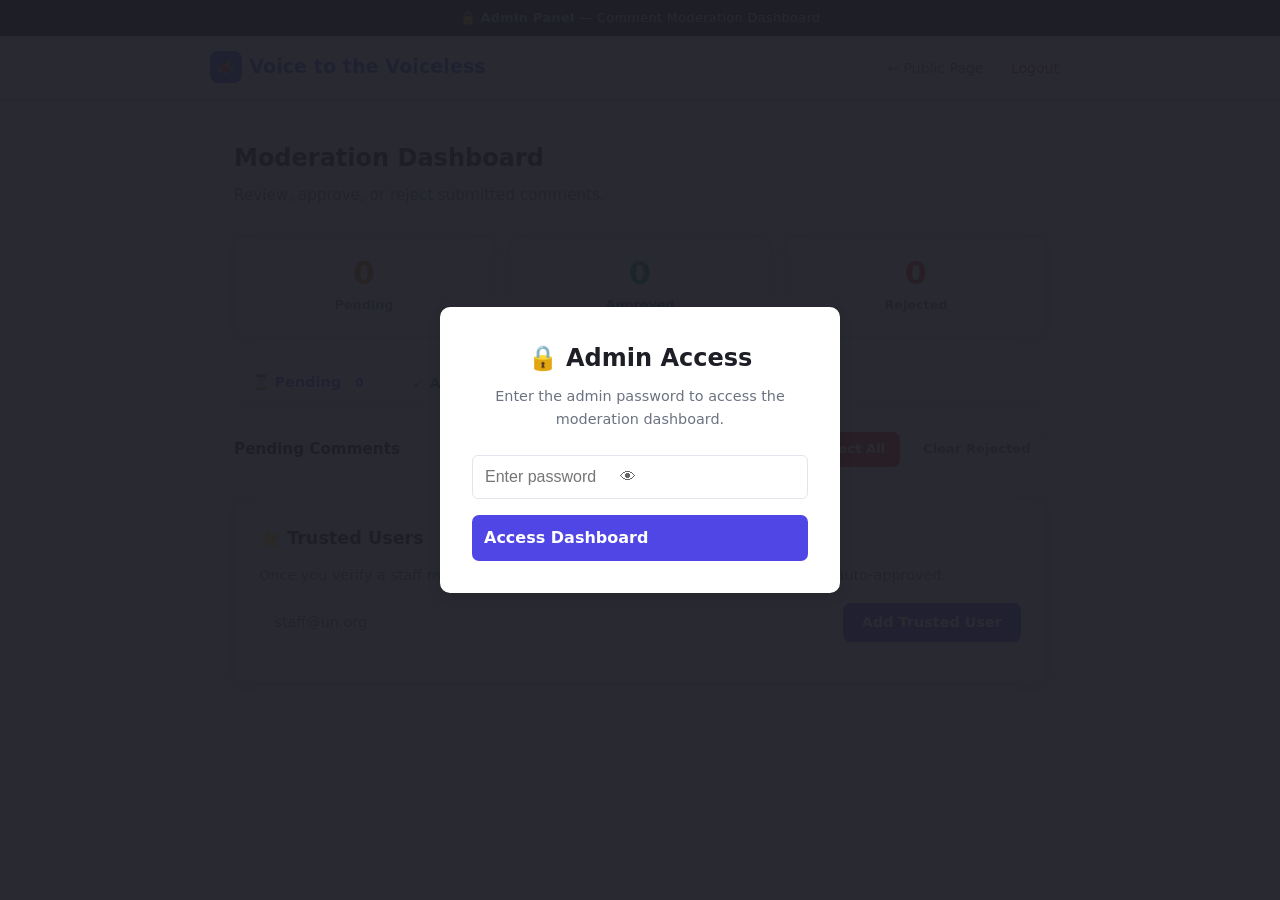
==== admin.html @ 89a99b46 "Add eye icon to toggle password visibility" ====
<!DOCTYPE html>
<html lang="en">
<head>
  <meta charset="UTF-8" />
  <meta name="viewport" content="width=device-width, initial-scale=1.0" />
  <title>Admin Panel — Voice to the Voiceless</title>
  <link rel="stylesheet" href="style.css" />
  <style>
    /* Admin-specific styles */
    .admin-bar {
      background: #1e1f26;
      color: #e5e7eb;
      padding: .5rem 1.5rem;
      font-size: .8rem;
      text-align: center;
      letter-spacing: .03em;
    }

    .admin-bar strong { color: #a5b4fc; }

    /* Tabs */
    .tab-bar {
      display: flex;
      gap: .35rem;
      border-bottom: 2px solid var(--border);
      margin-bottom: 1.75rem;
      overflow-x: auto;
      padding-bottom: 0;
    }

    .tab-btn {
      background: none;
      border: none;
      font-family: inherit;
      font-size: .9rem;
      font-weight: 600;
      color: var(--text-muted);
      padding: .65rem 1.1rem;
      cursor: pointer;
      border-bottom: 2px solid transparent;
      margin-bottom: -2px;
      white-space: nowrap;
      transition: color var(--transition), border-color var(--transition);
      display: flex;
      align-items: center;
      gap: .4rem;
    }

    .tab-btn:hover { color: var(--text); }

    .tab-btn.active {
      color: var(--primary);
      border-bottom-color: var(--primary);
    }

    .tab-count {
      background: var(--bg);
      border-radius: 99px;
      padding: .1rem .5rem;
      font-size: .75rem;
      font-weight: 700;
    }

    .tab-btn.active .tab-count { background: #e0e7ff; color: var(--primary); }

    /* Admin comment card */
    .admin-comment-card {
      background: var(--surface);
      border: 1px solid var(--border);
      border-radius: var(--radius);
      padding: 1.2rem 1.4rem;
      box-shadow: var(--shadow);
      margin-bottom: 1rem;
    }

    .admin-comment-card.status-pending  { border-left: 4px solid var(--warn);    }
    .admin-comment-card.status-approved { border-left: 4px solid var(--success); }
    .admin-comment-card.status-rejected { border-left: 4px solid var(--danger);  }

    .admin-meta {
      display: flex;
      align-items: flex-start;
      justify-content: space-between;
      gap: 1rem;
      flex-wrap: wrap;
      margin-bottom: .75rem;
    }

    .admin-author-info { display: flex; flex-direction: column; gap: .15rem; }

    .admin-author-name { font-weight: 700; font-size: .95rem; }

    .admin-author-email {
      font-size: .8rem;
      color: var(--text-muted);
    }

    .admin-right {
      display: flex;
      flex-direction: column;
      align-items: flex-end;
      gap: .35rem;
      flex-shrink: 0;
    }

    .admin-date {
      font-size: .78rem;
      color: var(--text-muted);
    }

    .admin-body {
      background: var(--bg);
      border-radius: 6px;
      padding: .85rem 1rem;
      font-size: .92rem;
      white-space: pre-wrap;
      word-break: break-word;
      color: var(--text);
      margin-bottom: .9rem;
      line-height: 1.65;
    }

    .admin-actions {
      display: flex;
      gap: .6rem;
      flex-wrap: wrap;
    }

    /* Stats strip */
    .stats-strip {
      display: grid;
      grid-template-columns: repeat(3, 1fr);
      gap: 1rem;
      margin-bottom: 1.75rem;
    }

    .stat-card {
      background: var(--surface);
      border: 1px solid var(--border);
      border-radius: var(--radius);
      padding: 1.2rem;
      text-align: center;
      box-shadow: var(--shadow);
    }

    .stat-num {
      font-size: 2rem;
      font-weight: 800;
      line-height: 1.1;
    }

    .stat-label {
      font-size: .8rem;
      color: var(--text-muted);
      margin-top: .25rem;
      font-weight: 600;
    }

    .stat-card.pending  .stat-num { color: var(--warn);    }
    .stat-card.approved .stat-num { color: var(--success); }
    .stat-card.rejected .stat-num { color: var(--danger);  }

    /* Trusted users section */
    .trusted-users-section {
      background: var(--surface);
      border: 1px solid var(--border);
      border-radius: var(--radius);
      padding: 1.5rem;
      margin-top: 2rem;
      box-shadow: var(--shadow);
    }
    .trusted-users-section h3 {
      font-size: 1.1rem;
      font-weight: 700;
      margin-bottom: .75rem;
      color: var(--text);
    }
    .trusted-users-section p {
      font-size: .9rem;
      color: var(--text-muted);
      margin-bottom: 1rem;
    }
    .trusted-user-form {
      display: flex;
      gap: .5rem;
      margin-bottom: 1rem;
    }
    .trusted-user-form input {
      flex: 1;
      padding: .6rem .9rem;
      border: 1px solid var(--border);
      border-radius: 6px;
      font-size: .9rem;
    }
    .trusted-users-list {
      display: flex;
      flex-direction: column;
      gap: .5rem;
    }
    .trusted-user-item {
      display: flex;
      justify-content: space-between;
      align-items: center;
      background: var(--bg);
      padding: .6rem .9rem;
      border-radius: 6px;
      font-size: .9rem;
    }
    .badge-trusted {
      background: #fef3c7;
      color: #92400e;
      padding: .2rem .6rem;
      border-radius: 99px;
      font-size: .75rem;
      font-weight: 600;
    }
    .badge-pending {
      background: #fef3c7;
      color: #92400e;
      padding: .2rem .6rem;
      border-radius: 99px;
      font-size: .75rem;
      font-weight: 600;
    }
    .badge-approved {
      background: #dcfce7;
      color: #166534;
      padding: .2rem .6rem;
      border-radius: 99px;
      font-size: .75rem;
      font-weight: 600;
    }
    .badge-rejected {
      background: #fee2e2;
      color: #991b1b;
      padding: .2rem .6rem;
      border-radius: 99px;
      font-size: .75rem;
      font-weight: 600;
    }

    /* Login overlay */
    .login-overlay {
      position: fixed;
      top: 0; left: 0; right: 0; bottom: 0;
      background: rgba(30, 31, 38, 0.95);
      display: flex;
      align-items: center;
      justify-content: center;
      z-index: 1000;
    }
    .login-box {
      background: var(--surface);
      padding: 2rem;
      border-radius: var(--radius);
      box-shadow: var(--shadow);
      max-width: 400px;
      width: 90%;
      text-align: center;
    }
    .login-box h2 {
      margin-bottom: .5rem;
      color: var(--text);
    }
    .login-box p {
      color: var(--text-muted);
      margin-bottom: 1.5rem;
      font-size: .9rem;
    }
    .login-box input {
      width: 100%;
      padding: .75rem;
      border: 1px solid var(--border);
      border-radius: 6px;
      margin-bottom: 1rem;
      font-size: 1rem;
    }
    .password-wrapper {
      position: relative;
      margin-bottom: 1rem;
    }
    .password-wrapper input {
      margin-bottom: 0;
      padding-right: 2.5rem;
    }
    .toggle-password {
      position: absolute;
      right: .75rem;
      top: 50%;
      transform: translateY(-50%);
      background: none;
      border: none;
      cursor: pointer;
      font-size: 1.2rem;
      padding: 0;
      opacity: 0.6;
    }
    .toggle-password:hover {
      opacity: 1;
    }
    .login-box button {
      width: 100%;
      padding: .75rem;
      font-size: 1rem;
    }
    .login-error {
      color: var(--danger);
      font-size: .85rem;
      margin-top: .75rem;
      display: none;
    }

    /* Bulk actions */
    .bulk-bar {
      display: flex;
      align-items: center;
      justify-content: space-between;
      margin-bottom: .9rem;
      flex-wrap: wrap;
      gap: .6rem;
    }

    .bulk-bar h3 { font-size: .95rem; font-weight: 700; color: var(--text); }

    @media (max-width: 560px) {
      .stats-strip { grid-template-columns: 1fr; }
    }
  </style>
</head>
<body>

  <!-- Login Overlay -->
  <div class="login-overlay" id="login-overlay">
    <div class="login-box">
      <h2>&#128274; Admin Access</h2>
      <p>Enter the admin password to access the moderation dashboard.</p>
      <div class="password-wrapper">
        <input type="password" id="admin-password" placeholder="Enter password" />
        <button type="button" class="toggle-password" onclick="togglePasswordVisibility()" title="Show/Hide password">&#128065;</button>
      </div>
      <button class="btn btn-primary" onclick="checkPassword()">Access Dashboard</button>
      <div class="login-error" id="login-error">Incorrect password. Please try again.</div>
    </div>
  </div>

  <div class="admin-bar">
    &#128274; <strong>Admin Panel</strong> — Comment Moderation Dashboard
  </div>

  <!-- Header -->
  <header class="site-header">
    <div class="header-inner">
      <a href="index.html" class="site-logo">
        <div class="logo-icon">&#128227;</div>
        Voice to the Voiceless
      </a>
      <nav class="header-nav">
        <a href="index.html">&#8592; Public Page</a>
        <a href="#" onclick="logout(); return false;" style="color:var(--danger)">Logout</a>
      </nav>
    </div>
  </header>

  <!-- Main content -->
  <main class="page-container">

    <h1 class="section-heading">Moderation Dashboard</h1>
    <p class="section-sub">Review, approve, or reject submitted comments.</p>

    <!-- Stats -->
    <div class="stats-strip">
      <div class="stat-card pending">
        <div class="stat-num" id="stat-pending">0</div>
        <div class="stat-label">Pending</div>
      </div>
      <div class="stat-card approved">
        <div class="stat-num" id="stat-approved">0</div>
        <div class="stat-label">Approved</div>
      </div>
      <div class="stat-card rejected">
        <div class="stat-num" id="stat-rejected">0</div>
        <div class="stat-label">Rejected</div>
      </div>
    </div>

    <!-- Tabs -->
    <div class="tab-bar" role="tablist">
      <button class="tab-btn active" data-tab="pending" role="tab" aria-selected="true">
        &#9203; Pending <span class="tab-count" id="tab-count-pending">0</span>
      </button>
      <button class="tab-btn" data-tab="approved" role="tab" aria-selected="false">
        &#10003; Approved <span class="tab-count" id="tab-count-approved">0</span>
      </button>
      <button class="tab-btn" data-tab="rejected" role="tab" aria-selected="false">
        &#10005; Rejected <span class="tab-count" id="tab-count-rejected">0</span>
      </button>
      <button class="tab-btn" data-tab="all" role="tab" aria-selected="false">
        &#9776; All <span class="tab-count" id="tab-count-all">0</span>
      </button>
    </div>

    <!-- Bulk action bar (only visible on pending tab) -->
    <div class="bulk-bar" id="bulk-bar">
      <h3 id="bulk-heading">Pending Comments</h3>
      <div style="display:flex;gap:.5rem;flex-wrap:wrap">
        <button class="btn btn-success" id="approve-all-btn" style="font-size:.82rem;padding:.45rem .9rem">
          Approve All
        </button>
        <button class="btn btn-danger" id="reject-all-btn" style="font-size:.82rem;padding:.45rem .9rem">
          Reject All
        </button>
        <button class="btn btn-ghost" id="clear-rejected-btn" style="font-size:.82rem;padding:.45rem .9rem">
          Clear Rejected
        </button>
      </div>
    </div>

    <!-- Comment list -->
    <div id="admin-comment-list">
      <!-- injected by admin.js -->
    </div>

    <!-- Trusted Users Section -->
    <div class="trusted-users-section">
      <h3>&#11088; Trusted Users</h3>
      <p>Once you verify a staff member, add their email here. Their future posts will be auto-approved.</p>
      
      <form class="trusted-user-form" id="add-trusted-form">
        <input type="email" id="trusted-email" placeholder="staff@un.org" required />
        <button type="submit" class="btn btn-primary" style="padding:.6rem 1.2rem;">Add Trusted User</button>
      </form>
      
      <div class="trusted-users-list" id="trusted-users-list">
        <!-- injected by admin.js -->
      </div>
    </div>

  </main>

  <!-- Toast container -->
  <div id="toast-container"></div>

  <script src="admin.js"></script>
</body>
</html>
---- style.css ----
/* ============================================================
   Moderated Comment Board — Shared Styles
   ============================================================ */

*, *::before, *::after {
  box-sizing: border-box;
  margin: 0;
  padding: 0;
}

:root {
  --bg:          #f5f6fa;
  --surface:     #ffffff;
  --border:      #e2e5ec;
  --primary:     #4f46e5;
  --primary-h:   #4338ca;
  --success:     #16a34a;
  --success-bg:  #dcfce7;
  --danger:      #dc2626;
  --danger-bg:   #fee2e2;
  --warn:        #d97706;
  --warn-bg:     #fef3c7;
  --text:        #1e1f26;
  --text-muted:  #6b7280;
  --radius:      10px;
  --shadow:      0 1px 4px rgba(0,0,0,.08), 0 4px 16px rgba(0,0,0,.06);
  --transition:  .18s ease;
}

body {
  font-family: 'Segoe UI', system-ui, -apple-system, sans-serif;
  background: var(--bg);
  color: var(--text);
  line-height: 1.6;
  min-height: 100vh;
}

/* ── Header ─────────────────────────────────────────────── */
.site-header {
  background: var(--surface);
  border-bottom: 1px solid var(--border);
  padding: 0 1.5rem;
  position: sticky;
  top: 0;
  z-index: 100;
  box-shadow: 0 1px 6px rgba(0,0,0,.06);
}

.header-inner {
  max-width: 860px;
  margin: 0 auto;
  height: 62px;
  display: flex;
  align-items: center;
  justify-content: space-between;
}

.site-logo {
  font-size: 1.2rem;
  font-weight: 700;
  color: var(--primary);
  text-decoration: none;
  display: flex;
  align-items: center;
  gap: .45rem;
}

.site-logo .logo-icon {
  width: 32px;
  height: 32px;
  background: var(--primary);
  border-radius: 8px;
  display: grid;
  place-items: center;
  color: #fff;
  font-size: .9rem;
}

.header-nav a {
  font-size: .875rem;
  color: var(--text-muted);
  text-decoration: none;
  padding: .3rem .7rem;
  border-radius: 6px;
  transition: background var(--transition), color var(--transition);
}

.header-nav a:hover {
  background: var(--bg);
  color: var(--text);
}

/* ── Layout ──────────────────────────────────────────────── */
.page-container {
  max-width: 860px;
  margin: 2.5rem auto;
  padding: 0 1.5rem;
}

/* ── Cards ───────────────────────────────────────────────── */
.card {
  background: var(--surface);
  border: 1px solid var(--border);
  border-radius: var(--radius);
  box-shadow: var(--shadow);
  padding: 2rem;
  margin-bottom: 1.75rem;
}

.card-title {
  font-size: 1.15rem;
  font-weight: 700;
  margin-bottom: 1.25rem;
  color: var(--text);
  display: flex;
  align-items: center;
  gap: .5rem;
}

/* ── Forms ───────────────────────────────────────────────── */
.form-group {
  margin-bottom: 1.1rem;
}

label {
  display: block;
  font-size: .875rem;
  font-weight: 600;
  margin-bottom: .4rem;
  color: var(--text);
}

input[type="text"],
input[type="email"],
textarea {
  width: 100%;
  padding: .65rem .9rem;
  border: 1px solid var(--border);
  border-radius: 7px;
  font-size: .95rem;
  font-family: inherit;
  color: var(--text);
  background: var(--surface);
  transition: border-color var(--transition), box-shadow var(--transition);
  resize: vertical;
}

input[type="text"]:focus,
input[type="email"]:focus,
textarea:focus {
  outline: none;
  border-color: var(--primary);
  box-shadow: 0 0 0 3px rgba(79,70,229,.15);
}

textarea { min-height: 100px; }

.form-row {
  display: grid;
  grid-template-columns: 1fr 1fr;
  gap: 1rem;
}

@media (max-width: 560px) {
  .form-row { grid-template-columns: 1fr; }
}

/* ── Buttons ─────────────────────────────────────────────── */
.btn {
  display: inline-flex;
  align-items: center;
  gap: .4rem;
  padding: .6rem 1.2rem;
  border: none;
  border-radius: 7px;
  font-size: .9rem;
  font-weight: 600;
  font-family: inherit;
  cursor: pointer;
  transition: background var(--transition), transform var(--transition), opacity var(--transition);
  text-decoration: none;
  line-height: 1.4;
}

.btn:active { transform: translateY(1px); }

.btn-primary {
  background: var(--primary);
  color: #fff;
}
.btn-primary:hover { background: var(--primary-h); }

.btn-success {
  background: var(--success);
  color: #fff;
}
.btn-success:hover { background: #15803d; }

.btn-danger {
  background: var(--danger);
  color: #fff;
}
.btn-danger:hover { background: #b91c1c; }

.btn-ghost {
  background: transparent;
  color: var(--text-muted);
  border: 1px solid var(--border);
}
.btn-ghost:hover { background: var(--bg); color: var(--text); }

.btn:disabled {
  opacity: .55;
  cursor: not-allowed;
  transform: none;
}

/* ── Badges ──────────────────────────────────────────────── */
.badge {
  display: inline-block;
  padding: .2rem .65rem;
  border-radius: 99px;
  font-size: .75rem;
  font-weight: 700;
  letter-spacing: .02em;
}

.badge-pending  { background: var(--warn-bg);    color: var(--warn);    }
.badge-approved { background: var(--success-bg); color: var(--success); }
.badge-rejected { background: var(--danger-bg);  color: var(--danger);  }

/* ── Comment Cards ───────────────────────────────────────── */
.comment-list {
  display: flex;
  flex-direction: column;
  gap: 1.1rem;
}

.comment-card {
  background: var(--surface);
  border: 1px solid var(--border);
  border-radius: var(--radius);
  padding: 1.2rem 1.4rem;
  box-shadow: var(--shadow);
  transition: box-shadow var(--transition);
}

.comment-card:hover { box-shadow: 0 4px 20px rgba(0,0,0,.1); }

.comment-meta {
  display: flex;
  align-items: center;
  gap: .75rem;
  margin-bottom: .6rem;
  flex-wrap: wrap;
}

.comment-avatar {
  width: 38px;
  height: 38px;
  border-radius: 50%;
  background: linear-gradient(135deg, var(--primary) 0%, #818cf8 100%);
  color: #fff;
  display: grid;
  place-items: center;
  font-weight: 700;
  font-size: .95rem;
  flex-shrink: 0;
}

.comment-author {
  font-weight: 700;
  font-size: .95rem;
}

.comment-date {
  font-size: .8rem;
  color: var(--text-muted);
  margin-left: auto;
}

.comment-body {
  font-size: .95rem;
  color: var(--text);
  white-space: pre-wrap;
  word-break: break-word;
  line-height: 1.65;
}

/* ── Toast Notification ──────────────────────────────────── */
#toast-container {
  position: fixed;
  bottom: 1.5rem;
  right: 1.5rem;
  z-index: 9999;
  display: flex;
  flex-direction: column;
  gap: .6rem;
  pointer-events: none;
}

.toast {
  padding: .8rem 1.2rem;
  border-radius: 8px;
  font-size: .9rem;
  font-weight: 600;
  color: #fff;
  box-shadow: 0 4px 16px rgba(0,0,0,.18);
  opacity: 0;
  transform: translateY(12px);
  animation: toastIn .25s ease forwards, toastOut .3s ease 2.7s forwards;
  max-width: 300px;
}

.toast-success { background: var(--success); }
.toast-error   { background: var(--danger);  }
.toast-info    { background: var(--primary);  }

@keyframes toastIn {
  to { opacity: 1; transform: translateY(0); }
}
@keyframes toastOut {
  to { opacity: 0; transform: translateY(8px); }
}

/* ── Empty State ─────────────────────────────────────────── */
.empty-state {
  text-align: center;
  padding: 3rem 1.5rem;
  color: var(--text-muted);
}

.empty-state .empty-icon {
  font-size: 2.8rem;
  margin-bottom: .8rem;
  opacity: .5;
}

.empty-state p {
  font-size: .95rem;
}

/* ── Section headings ────────────────────────────────────── */
.section-heading {
  font-size: 1.5rem;
  font-weight: 800;
  margin-bottom: .35rem;
}

.section-sub {
  color: var(--text-muted);
  font-size: .95rem;
  margin-bottom: 1.75rem;
}

/* ── Divider ─────────────────────────────────────────────── */
.divider {
  border: none;
  border-top: 1px solid var(--border);
  margin: 1.75rem 0;
}

/* ── Char counter ────────────────────────────────────────── */
.char-counter {
  font-size: .78rem;
  color: var(--text-muted);
  text-align: right;
  margin-top: .25rem;
}

.char-counter.over { color: var(--danger); }

/* ── Success banner ──────────────────────────────────────── */
.submit-success {
  background: var(--success-bg);
  border: 1px solid #bbf7d0;
  border-radius: var(--radius);
  padding: 1.25rem 1.5rem;
  color: var(--success);
  font-weight: 600;
  display: none;
  align-items: center;
  gap: .6rem;
  font-size: .95rem;
}
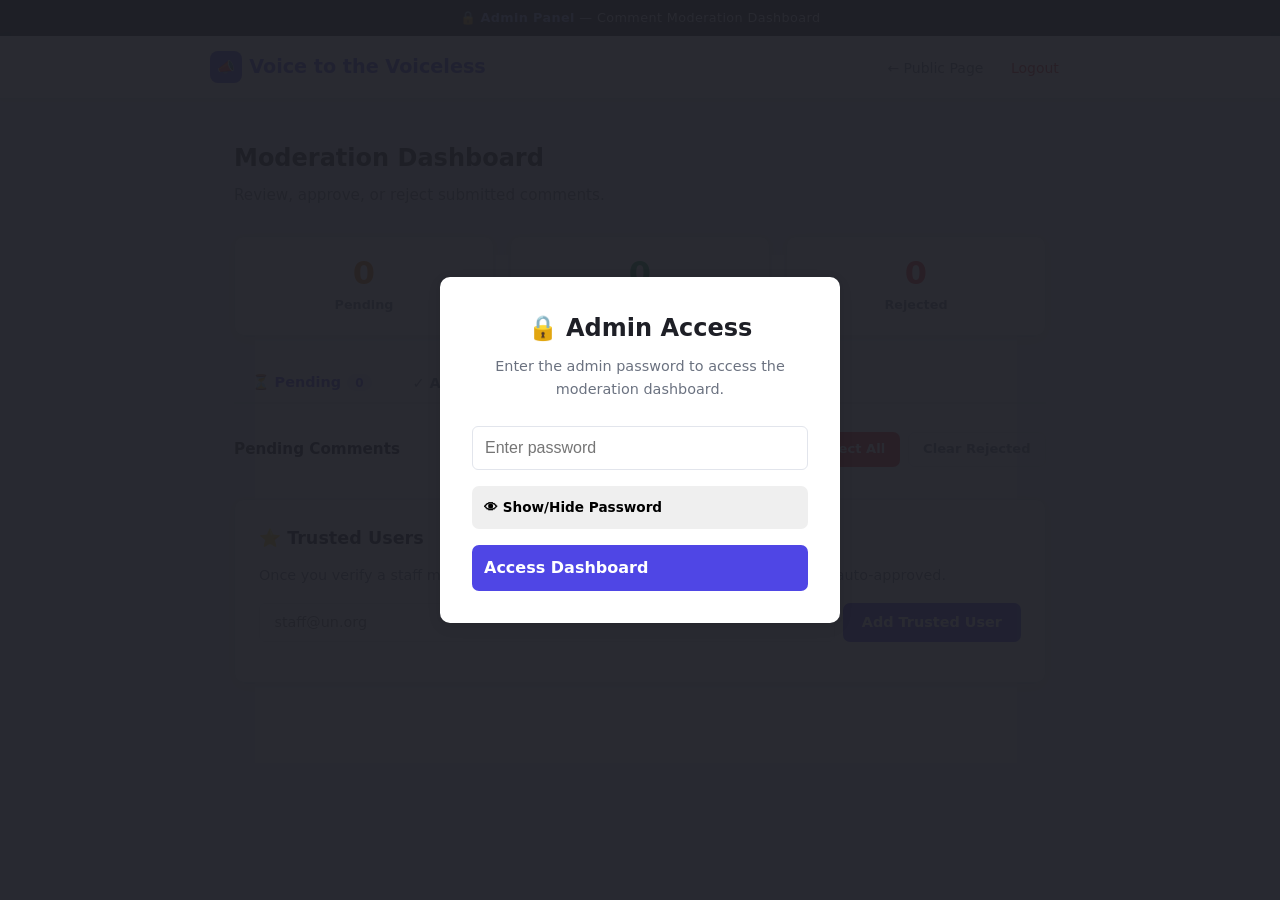
==== commit a8bb13e0: "Simplify password field - remove wrapper that may block mobile input" ====
--- a/admin.html
+++ b/admin.html
@@ -275,29 +275,6 @@
       margin-bottom: 1rem;
       font-size: 1rem;
     }
-    .password-wrapper {
-      position: relative;
-      margin-bottom: 1rem;
-    }
-    .password-wrapper input {
-      margin-bottom: 0;
-      padding-right: 2.5rem;
-    }
-    .toggle-password {
-      position: absolute;
-      right: .75rem;
-      top: 50%;
-      transform: translateY(-50%);
-      background: none;
-      border: none;
-      cursor: pointer;
-      font-size: 1.2rem;
-      padding: 0;
-      opacity: 0.6;
-    }
-    .toggle-password:hover {
-      opacity: 1;
-    }
     .login-box button {
       width: 100%;
       padding: .75rem;
@@ -334,10 +311,8 @@
     <div class="login-box">
       <h2>&#128274; Admin Access</h2>
       <p>Enter the admin password to access the moderation dashboard.</p>
-      <div class="password-wrapper">
-        <input type="password" id="admin-password" placeholder="Enter password" />
-        <button type="button" class="toggle-password" onclick="togglePasswordVisibility()" title="Show/Hide password">&#128065;</button>
-      </div>
+      <input type="password" id="admin-password" placeholder="Enter password" autocomplete="off" autocorrect="off" autocapitalize="off" spellcheck="false" />
+      <button type="button" class="btn btn-secondary" onclick="togglePasswordVisibility()" style="margin-bottom:1rem;font-size:.85rem;">👁 Show/Hide Password</button>
       <button class="btn btn-primary" onclick="checkPassword()">Access Dashboard</button>
       <div class="login-error" id="login-error">Incorrect password. Please try again.</div>
     </div>
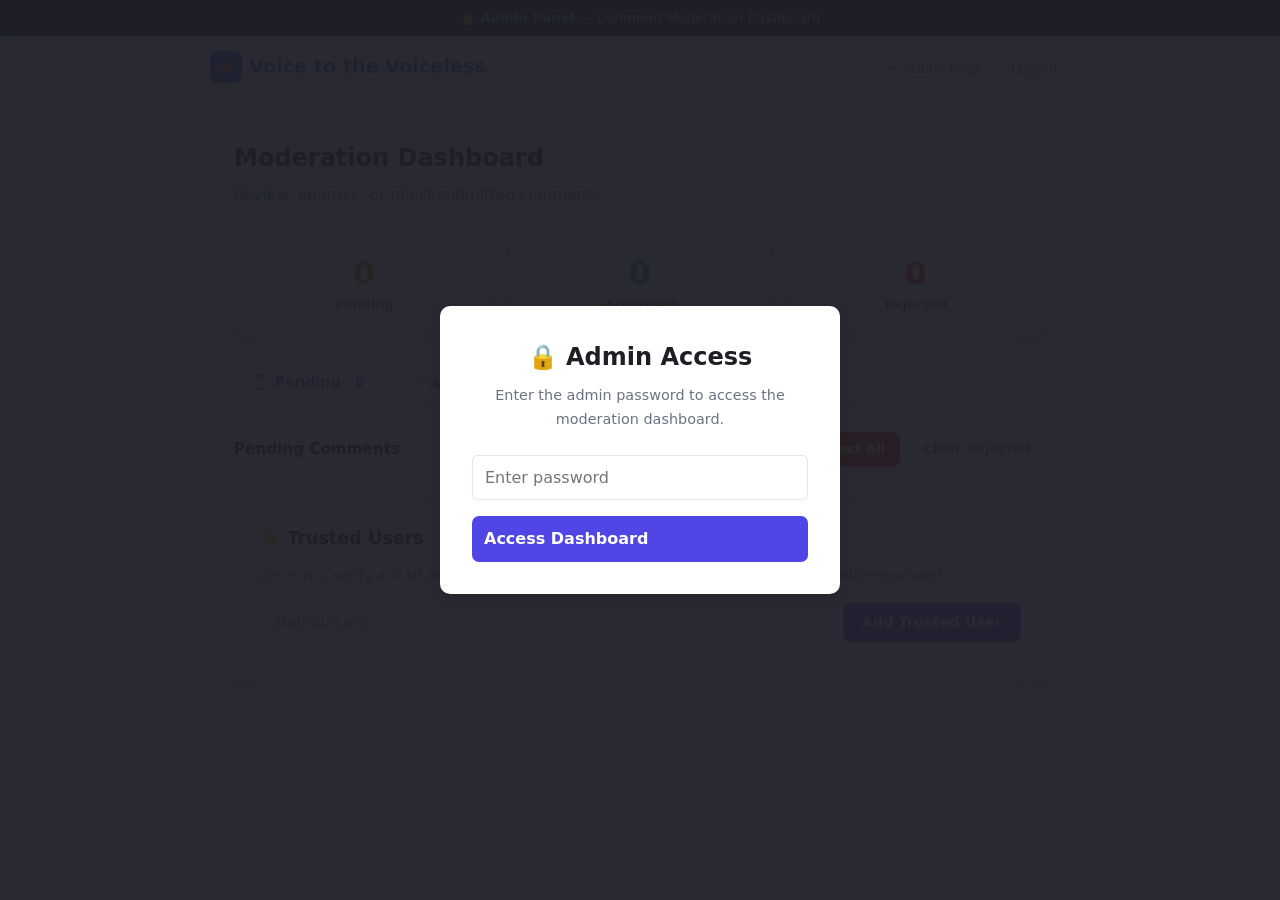
==== commit 4af4e2f9: "Complete rewrite of login system - simpler and more reliable" ====
--- a/admin.html
+++ b/admin.html
@@ -311,9 +311,10 @@
     <div class="login-box">
       <h2>&#128274; Admin Access</h2>
       <p>Enter the admin password to access the moderation dashboard.</p>
-      <input type="password" id="admin-password" placeholder="Enter password" autocomplete="off" autocorrect="off" autocapitalize="off" spellcheck="false" />
-      <button type="button" class="btn btn-secondary" onclick="togglePasswordVisibility()" style="margin-bottom:1rem;font-size:.85rem;">👁 Show/Hide Password</button>
-      <button class="btn btn-primary" onclick="checkPassword()">Access Dashboard</button>
+      <form id="login-form" onsubmit="return false;">
+        <input type="text" id="admin-password" placeholder="Enter password" autocomplete="off" />
+        <button type="submit" class="btn btn-primary" id="login-btn">Access Dashboard</button>
+      </form>
       <div class="login-error" id="login-error">Incorrect password. Please try again.</div>
     </div>
   </div>
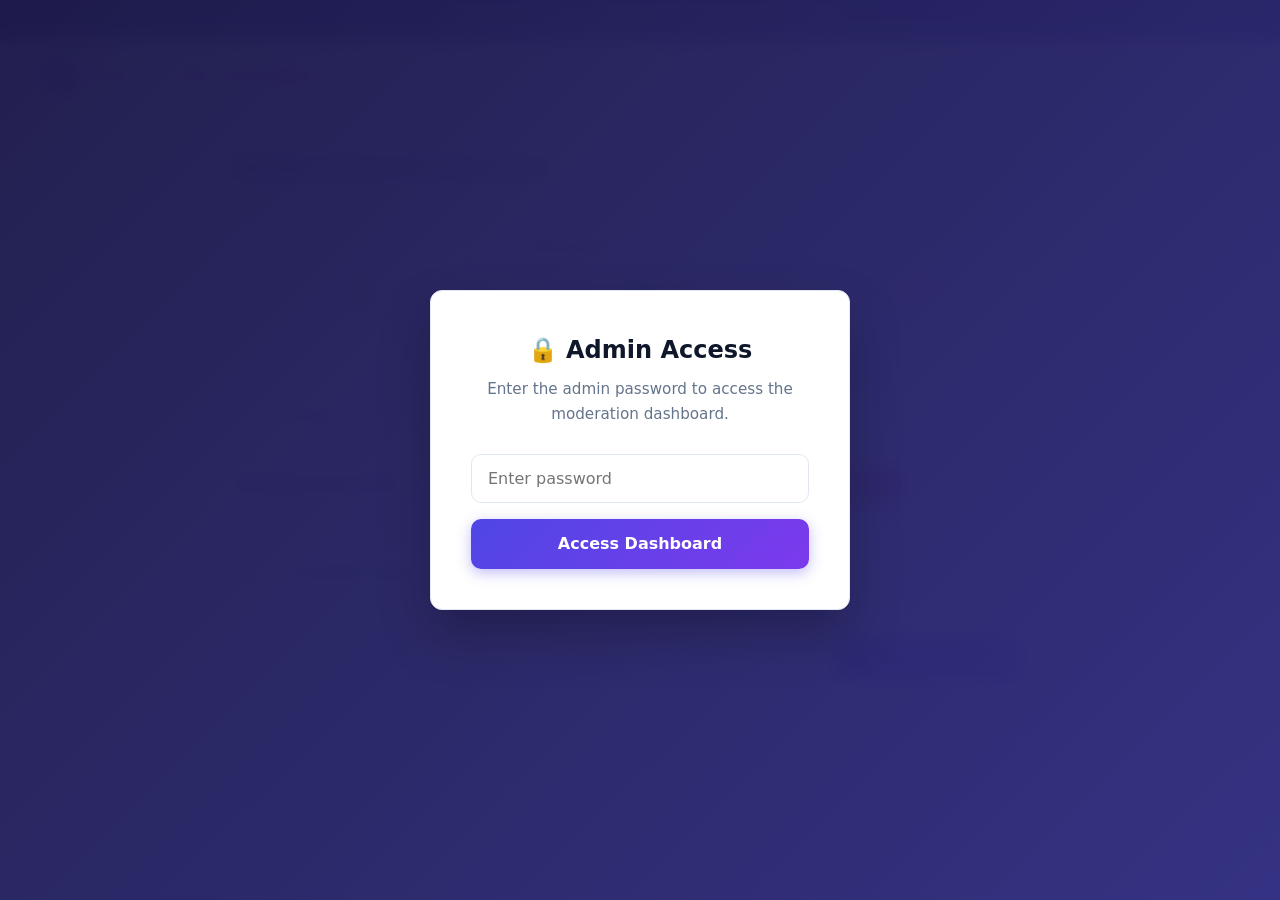
==== commit 3eb1ccbf: "Major visual redesign - modern UI, gradients, animations, improved aesthetics" ====
--- a/admin.html
+++ b/admin.html
@@ -8,15 +8,22 @@
   <style>
     /* Admin-specific styles */
     .admin-bar {
-      background: #1e1f26;
+      background: linear-gradient(135deg, #1e1b4b 0%, #312e81 100%);
       color: #e5e7eb;
-      padding: .5rem 1.5rem;
-      font-size: .8rem;
+      padding: .6rem 1.5rem;
+      font-size: .85rem;
       text-align: center;
       letter-spacing: .03em;
-    }
-
-    .admin-bar strong { color: #a5b4fc; }
+      font-weight: 500;
+    }
+
+    .admin-bar strong { 
+      color: #a5b4fc; 
+      background: linear-gradient(135deg, #a5b4fc, #c7d2fe);
+      -webkit-background-clip: text;
+      -webkit-text-fill-color: transparent;
+      background-clip: text;
+    }
 
     /* Tabs */
     .tab-bar {
@@ -130,35 +137,63 @@
     .stats-strip {
       display: grid;
       grid-template-columns: repeat(3, 1fr);
-      gap: 1rem;
-      margin-bottom: 1.75rem;
+      gap: 1.25rem;
+      margin-bottom: 2rem;
     }
 
     .stat-card {
       background: var(--surface);
       border: 1px solid var(--border);
       border-radius: var(--radius);
-      padding: 1.2rem;
+      padding: 1.5rem;
       text-align: center;
       box-shadow: var(--shadow);
+      transition: all var(--transition);
+      position: relative;
+      overflow: hidden;
+    }
+    
+    .stat-card::before {
+      content: '';
+      position: absolute;
+      top: 0;
+      left: 0;
+      right: 0;
+      height: 4px;
+    }
+    
+    .stat-card:hover {
+      transform: translateY(-3px);
+      box-shadow: var(--shadow-lg);
     }
 
     .stat-num {
-      font-size: 2rem;
+      font-size: 2.5rem;
       font-weight: 800;
-      line-height: 1.1;
+      line-height: 1;
+      background: linear-gradient(135deg, var(--text), #475569);
+      -webkit-background-clip: text;
+      -webkit-text-fill-color: transparent;
+      background-clip: text;
     }
 
     .stat-label {
-      font-size: .8rem;
-      color: var(--text-muted);
-      margin-top: .25rem;
-      font-weight: 600;
-    }
-
-    .stat-card.pending  .stat-num { color: var(--warn);    }
-    .stat-card.approved .stat-num { color: var(--success); }
-    .stat-card.rejected .stat-num { color: var(--danger);  }
+      font-size: .875rem;
+      color: var(--text-muted);
+      margin-top: .5rem;
+      font-weight: 600;
+      text-transform: uppercase;
+      letter-spacing: 0.05em;
+    }
+
+    .stat-card.pending::before { background: linear-gradient(90deg, var(--warn), #fbbf24); }
+    .stat-card.pending .stat-num { background: linear-gradient(135deg, var(--warn), #fbbf24); -webkit-background-clip: text; -webkit-text-fill-color: transparent; background-clip: text; }
+    
+    .stat-card.approved::before { background: linear-gradient(90deg, var(--success), #34d399); }
+    .stat-card.approved .stat-num { background: linear-gradient(135deg, var(--success), #34d399); -webkit-background-clip: text; -webkit-text-fill-color: transparent; background-clip: text; }
+    
+    .stat-card.rejected::before { background: linear-gradient(90deg, var(--danger), #f87171); }
+    .stat-card.rejected .stat-num { background: linear-gradient(135deg, var(--danger), #f87171); -webkit-background-clip: text; -webkit-text-fill-color: transparent; background-clip: text; }
 
     /* Trusted users section */
     .trusted-users-section {
@@ -243,48 +278,62 @@
     .login-overlay {
       position: fixed;
       top: 0; left: 0; right: 0; bottom: 0;
-      background: rgba(30, 31, 38, 0.95);
+      background: linear-gradient(135deg, rgba(30, 27, 75, 0.98), rgba(49, 46, 129, 0.98));
       display: flex;
       align-items: center;
       justify-content: center;
       z-index: 1000;
+      backdrop-filter: blur(10px);
     }
     .login-box {
       background: var(--surface);
-      padding: 2rem;
+      padding: 2.5rem;
       border-radius: var(--radius);
-      box-shadow: var(--shadow);
-      max-width: 400px;
+      box-shadow: 0 25px 50px rgba(0,0,0,0.25);
+      max-width: 420px;
       width: 90%;
       text-align: center;
+      border: 1px solid var(--border);
     }
     .login-box h2 {
       margin-bottom: .5rem;
       color: var(--text);
+      font-size: 1.5rem;
+      font-weight: 700;
     }
     .login-box p {
       color: var(--text-muted);
-      margin-bottom: 1.5rem;
-      font-size: .9rem;
+      margin-bottom: 1.75rem;
+      font-size: .95rem;
     }
     .login-box input {
       width: 100%;
-      padding: .75rem;
-      border: 1px solid var(--border);
-      border-radius: 6px;
+      padding: .875rem 1rem;
+      border: 1.5px solid var(--border);
+      border-radius: 10px;
       margin-bottom: 1rem;
       font-size: 1rem;
+      transition: all var(--transition);
+    }
+    .login-box input:focus {
+      outline: none;
+      border-color: var(--primary);
+      box-shadow: 0 0 0 4px rgba(79, 70, 229, 0.1);
     }
     .login-box button {
       width: 100%;
-      padding: .75rem;
+      padding: .875rem;
       font-size: 1rem;
     }
     .login-error {
       color: var(--danger);
-      font-size: .85rem;
+      font-size: .9rem;
       margin-top: .75rem;
       display: none;
+      padding: .75rem;
+      background: var(--danger-bg);
+      border-radius: 8px;
+      font-weight: 500;
     }
 
     /* Bulk actions */
--- a/style.css
+++ b/style.css
@@ -9,85 +9,98 @@
 }
 
 :root {
-  --bg:          #f5f6fa;
+  --bg:          #f8fafc;
   --surface:     #ffffff;
-  --border:      #e2e5ec;
+  --border:      #e2e8f0;
   --primary:     #4f46e5;
   --primary-h:   #4338ca;
-  --success:     #16a34a;
-  --success-bg:  #dcfce7;
-  --danger:      #dc2626;
+  --primary-light: #e0e7ff;
+  --success:     #10b981;
+  --success-bg:  #d1fae5;
+  --danger:      #ef4444;
   --danger-bg:   #fee2e2;
-  --warn:        #d97706;
+  --warn:        #f59e0b;
   --warn-bg:     #fef3c7;
-  --text:        #1e1f26;
-  --text-muted:  #6b7280;
-  --radius:      10px;
-  --shadow:      0 1px 4px rgba(0,0,0,.08), 0 4px 16px rgba(0,0,0,.06);
-  --transition:  .18s ease;
+  --text:        #0f172a;
+  --text-muted:  #64748b;
+  --radius:      12px;
+  --radius-sm:   8px;
+  --shadow:      0 1px 3px rgba(0,0,0,.05), 0 4px 20px rgba(0,0,0,.08);
+  --shadow-lg:   0 10px 40px rgba(0,0,0,.12);
+  --transition:  .2s cubic-bezier(0.4, 0, 0.2, 1);
 }
 
 body {
-  font-family: 'Segoe UI', system-ui, -apple-system, sans-serif;
+  font-family: 'Inter', 'Segoe UI', system-ui, -apple-system, sans-serif;
   background: var(--bg);
   color: var(--text);
   line-height: 1.6;
   min-height: 100vh;
+  background-image: 
+    radial-gradient(ellipse at 10% 20%, rgba(79, 70, 229, 0.08) 0%, transparent 50%),
+    radial-gradient(ellipse at 90% 80%, rgba(16, 185, 129, 0.06) 0%, transparent 50%);
 }
 
 /* ── Header ─────────────────────────────────────────────── */
 .site-header {
-  background: var(--surface);
+  background: rgba(255, 255, 255, 0.95);
+  backdrop-filter: blur(12px);
   border-bottom: 1px solid var(--border);
   padding: 0 1.5rem;
   position: sticky;
   top: 0;
   z-index: 100;
-  box-shadow: 0 1px 6px rgba(0,0,0,.06);
+  box-shadow: 0 1px 3px rgba(0,0,0,.04);
 }
 
 .header-inner {
-  max-width: 860px;
+  max-width: 1200px;
   margin: 0 auto;
-  height: 62px;
+  height: 68px;
   display: flex;
   align-items: center;
   justify-content: space-between;
 }
 
 .site-logo {
-  font-size: 1.2rem;
-  font-weight: 700;
-  color: var(--primary);
+  font-size: 1.25rem;
+  font-weight: 800;
+  background: linear-gradient(135deg, var(--primary) 0%, #7c3aed 100%);
+  -webkit-background-clip: text;
+  -webkit-text-fill-color: transparent;
+  background-clip: text;
   text-decoration: none;
   display: flex;
   align-items: center;
-  gap: .45rem;
+  gap: .5rem;
+  letter-spacing: -0.02em;
 }
 
 .site-logo .logo-icon {
-  width: 32px;
-  height: 32px;
-  background: var(--primary);
-  border-radius: 8px;
+  width: 36px;
+  height: 36px;
+  background: linear-gradient(135deg, var(--primary) 0%, #7c3aed 100%);
+  border-radius: 10px;
   display: grid;
   place-items: center;
   color: #fff;
+  font-size: 1rem;
+  box-shadow: 0 4px 12px rgba(79, 70, 229, 0.3);
+}
+
+.header-nav a {
   font-size: .9rem;
-}
-
-.header-nav a {
-  font-size: .875rem;
+  font-weight: 500;
   color: var(--text-muted);
   text-decoration: none;
-  padding: .3rem .7rem;
-  border-radius: 6px;
-  transition: background var(--transition), color var(--transition);
+  padding: .5rem 1rem;
+  border-radius: 8px;
+  transition: all var(--transition);
 }
 
 .header-nav a:hover {
-  background: var(--bg);
-  color: var(--text);
+  background: var(--primary-light);
+  color: var(--primary);
 }
 
 /* ── Layout ──────────────────────────────────────────────── */
@@ -105,10 +118,15 @@
   box-shadow: var(--shadow);
   padding: 2rem;
   margin-bottom: 1.75rem;
+  transition: transform var(--transition), box-shadow var(--transition);
+}
+
+.card:hover {
+  box-shadow: var(--shadow-lg);
 }
 
 .card-title {
-  font-size: 1.15rem;
+  font-size: 1.25rem;
   font-weight: 700;
   margin-bottom: 1.25rem;
   color: var(--text);
@@ -169,50 +187,88 @@
 .btn {
   display: inline-flex;
   align-items: center;
-  gap: .4rem;
-  padding: .6rem 1.2rem;
+  justify-content: center;
+  gap: .5rem;
+  padding: .75rem 1.5rem;
   border: none;
-  border-radius: 7px;
-  font-size: .9rem;
+  border-radius: 10px;
+  font-size: .95rem;
   font-weight: 600;
   font-family: inherit;
   cursor: pointer;
-  transition: background var(--transition), transform var(--transition), opacity var(--transition);
+  transition: all var(--transition);
   text-decoration: none;
   line-height: 1.4;
-}
-
-.btn:active { transform: translateY(1px); }
+  position: relative;
+  overflow: hidden;
+}
+
+.btn::before {
+  content: '';
+  position: absolute;
+  top: 0;
+  left: 0;
+  right: 0;
+  bottom: 0;
+  background: linear-gradient(rgba(255,255,255,0.1), transparent);
+  opacity: 0;
+  transition: opacity var(--transition);
+}
+
+.btn:hover::before { opacity: 1; }
+
+.btn:active { transform: translateY(1px) scale(0.98); }
 
 .btn-primary {
-  background: var(--primary);
-  color: #fff;
-}
-.btn-primary:hover { background: var(--primary-h); }
+  background: linear-gradient(135deg, var(--primary) 0%, #7c3aed 100%);
+  color: #fff;
+  box-shadow: 0 4px 14px rgba(79, 70, 229, 0.35);
+}
+.btn-primary:hover { 
+  background: linear-gradient(135deg, var(--primary-h) 0%, #6d28d9 100%);
+  box-shadow: 0 6px 20px rgba(79, 70, 229, 0.45);
+  transform: translateY(-1px);
+}
 
 .btn-success {
-  background: var(--success);
-  color: #fff;
-}
-.btn-success:hover { background: #15803d; }
+  background: linear-gradient(135deg, var(--success) 0%, #059669 100%);
+  color: #fff;
+  box-shadow: 0 4px 14px rgba(16, 185, 129, 0.3);
+}
+.btn-success:hover { 
+  background: linear-gradient(135deg, #059669 0%, #047857 100%);
+  box-shadow: 0 6px 20px rgba(16, 185, 129, 0.4);
+  transform: translateY(-1px);
+}
 
 .btn-danger {
-  background: var(--danger);
-  color: #fff;
-}
-.btn-danger:hover { background: #b91c1c; }
+  background: linear-gradient(135deg, var(--danger) 0%, #dc2626 100%);
+  color: #fff;
+  box-shadow: 0 4px 14px rgba(239, 68, 68, 0.3);
+}
+.btn-danger:hover { 
+  background: linear-gradient(135deg, #dc2626 0%, #b91c1c 100%);
+  box-shadow: 0 6px 20px rgba(239, 68, 68, 0.4);
+  transform: translateY(-1px);
+}
 
 .btn-ghost {
-  background: transparent;
-  color: var(--text-muted);
-  border: 1px solid var(--border);
-}
-.btn-ghost:hover { background: var(--bg); color: var(--text); }
+  background: var(--surface);
+  color: var(--text-muted);
+  border: 1.5px solid var(--border);
+}
+.btn-ghost:hover { 
+  background: var(--bg); 
+  color: var(--text);
+  border-color: var(--primary);
+  transform: translateY(-1px);
+}
 
 .btn:disabled {
   opacity: .55;
   cursor: not-allowed;
   transform: none;
+  box-shadow: none;
 }
 
 /* ── Badges ──────────────────────────────────────────────── */
@@ -233,58 +289,81 @@
 .comment-list {
   display: flex;
   flex-direction: column;
-  gap: 1.1rem;
+  gap: 1.25rem;
 }
 
 .comment-card {
   background: var(--surface);
   border: 1px solid var(--border);
   border-radius: var(--radius);
-  padding: 1.2rem 1.4rem;
+  padding: 1.5rem;
   box-shadow: var(--shadow);
-  transition: box-shadow var(--transition);
-}
-
-.comment-card:hover { box-shadow: 0 4px 20px rgba(0,0,0,.1); }
+  transition: all var(--transition);
+  position: relative;
+}
+
+.comment-card::before {
+  content: '';
+  position: absolute;
+  top: 0;
+  left: 0;
+  right: 0;
+  height: 3px;
+  background: linear-gradient(90deg, var(--primary), #7c3aed);
+  border-radius: var(--radius) var(--radius) 0 0;
+  opacity: 0;
+  transition: opacity var(--transition);
+}
+
+.comment-card:hover { 
+  box-shadow: var(--shadow-lg);
+  transform: translateY(-2px);
+}
+
+.comment-card:hover::before { opacity: 1; }
 
 .comment-meta {
   display: flex;
   align-items: center;
-  gap: .75rem;
-  margin-bottom: .6rem;
+  gap: .875rem;
+  margin-bottom: .875rem;
   flex-wrap: wrap;
 }
 
 .comment-avatar {
-  width: 38px;
-  height: 38px;
+  width: 44px;
+  height: 44px;
   border-radius: 50%;
-  background: linear-gradient(135deg, var(--primary) 0%, #818cf8 100%);
+  background: linear-gradient(135deg, var(--primary) 0%, #7c3aed 50%, #a855f7 100%);
   color: #fff;
   display: grid;
   place-items: center;
   font-weight: 700;
-  font-size: .95rem;
+  font-size: 1rem;
   flex-shrink: 0;
+  box-shadow: 0 4px 12px rgba(79, 70, 229, 0.25);
 }
 
 .comment-author {
   font-weight: 700;
-  font-size: .95rem;
+  font-size: 1rem;
+  color: var(--text);
 }
 
 .comment-date {
-  font-size: .8rem;
+  font-size: .825rem;
   color: var(--text-muted);
   margin-left: auto;
+  font-weight: 500;
 }
 
 .comment-body {
-  font-size: .95rem;
+  font-size: 1rem;
   color: var(--text);
   white-space: pre-wrap;
   word-break: break-word;
-  line-height: 1.65;
+  line-height: 1.7;
+  padding-left: 0;
 }
 
 /* ── Toast Notification ──────────────────────────────────── */
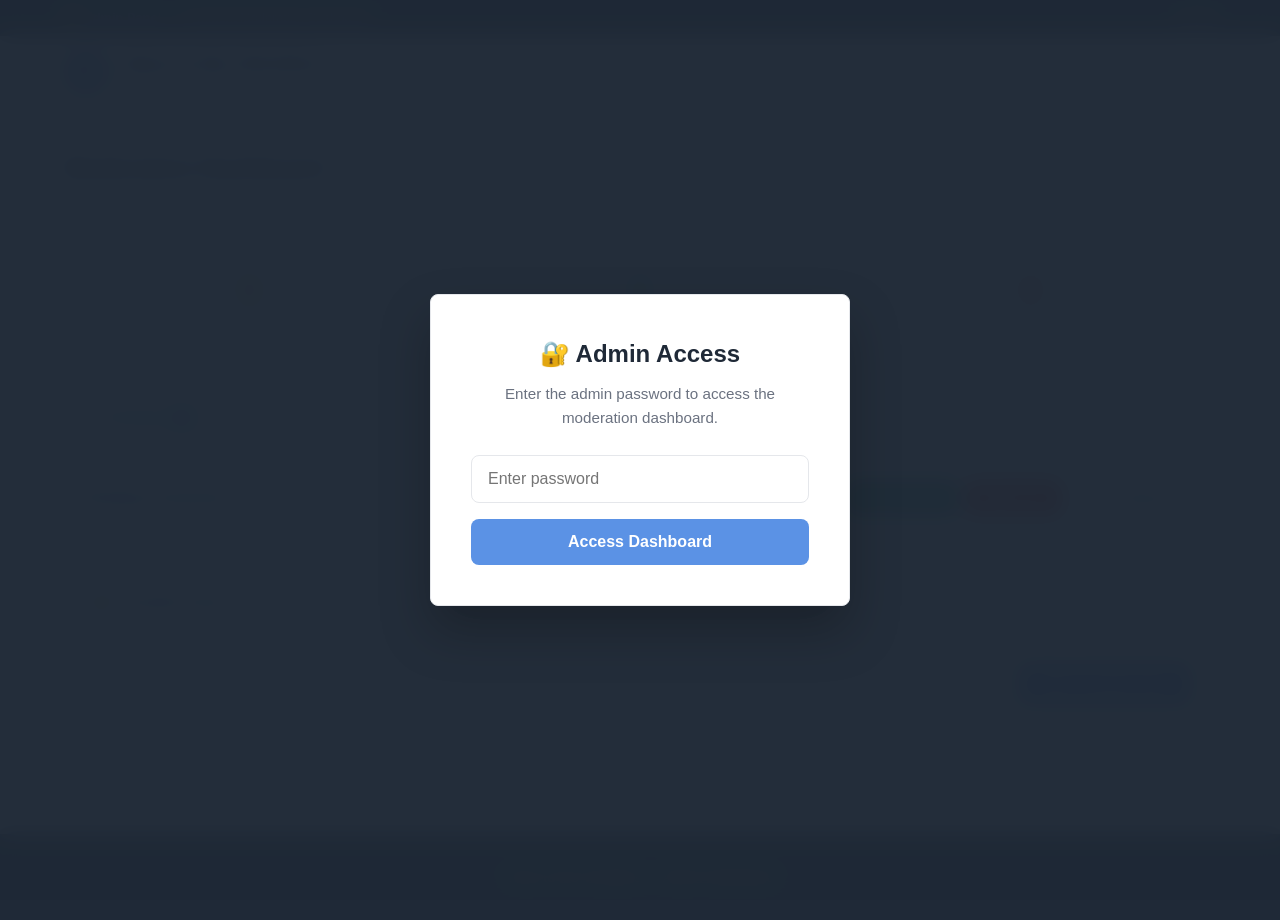
==== commit 88620240: "Complete UN-style professional redesign - official colors, clean layout, improved aesthetics" ====
--- a/admin.html
+++ b/admin.html
@@ -4,35 +4,44 @@
   <meta charset="UTF-8" />
   <meta name="viewport" content="width=device-width, initial-scale=1.0" />
   <title>Admin Panel — Voice to the Voiceless</title>
-  <link rel="stylesheet" href="style.css" />
+  <link rel="stylesheet" href="un-style.css" />
   <style>
     /* Admin-specific styles */
     .admin-bar {
-      background: linear-gradient(135deg, #1e1b4b 0%, #312e81 100%);
-      color: #e5e7eb;
-      padding: .6rem 1.5rem;
-      font-size: .85rem;
-      text-align: center;
-      letter-spacing: .03em;
-      font-weight: 500;
+      background: #1F2937;
+      color: #E5E7EB;
+      padding: .5rem 0;
+      font-size: .8rem;
+    }
+
+    .admin-bar-inner {
+      max-width: 1200px;
+      margin: 0 auto;
+      padding: 0 1.5rem;
+      display: flex;
+      justify-content: space-between;
+      align-items: center;
     }
 
     .admin-bar strong { 
-      color: #a5b4fc; 
-      background: linear-gradient(135deg, #a5b4fc, #c7d2fe);
-      -webkit-background-clip: text;
-      -webkit-text-fill-color: transparent;
-      background-clip: text;
+      color: var(--un-blue);
+      font-weight: 600;
+    }
+
+    /* Page container */
+    .page-container {
+      max-width: 1200px;
+      margin: 0 auto;
+      padding: 2.5rem 1.5rem;
     }
 
     /* Tabs */
     .tab-bar {
       display: flex;
-      gap: .35rem;
+      gap: 0;
       border-bottom: 2px solid var(--border);
-      margin-bottom: 1.75rem;
+      margin-bottom: 1.5rem;
       overflow-x: auto;
-      padding-bottom: 0;
     }
 
     .tab-btn {
@@ -42,47 +51,59 @@
       font-size: .9rem;
       font-weight: 600;
       color: var(--text-muted);
-      padding: .65rem 1.1rem;
+      padding: .75rem 1.25rem;
       cursor: pointer;
       border-bottom: 2px solid transparent;
       margin-bottom: -2px;
       white-space: nowrap;
-      transition: color var(--transition), border-color var(--transition);
+      transition: all var(--transition);
       display: flex;
       align-items: center;
-      gap: .4rem;
-    }
-
-    .tab-btn:hover { color: var(--text); }
+      gap: .5rem;
+    }
+
+    .tab-btn:hover { 
+      color: var(--text);
+      background: var(--bg);
+    }
 
     .tab-btn.active {
-      color: var(--primary);
-      border-bottom-color: var(--primary);
+      color: var(--un-blue);
+      border-bottom-color: var(--un-blue);
+      background: var(--un-blue-light);
     }
 
     .tab-count {
-      background: var(--bg);
+      background: var(--border);
       border-radius: 99px;
-      padding: .1rem .5rem;
+      padding: .15rem .5rem;
       font-size: .75rem;
       font-weight: 700;
     }
 
-    .tab-btn.active .tab-count { background: #e0e7ff; color: var(--primary); }
+    .tab-btn.active .tab-count { 
+      background: var(--un-blue); 
+      color: white; 
+    }
 
     /* Admin comment card */
     .admin-comment-card {
       background: var(--surface);
       border: 1px solid var(--border);
       border-radius: var(--radius);
-      padding: 1.2rem 1.4rem;
+      padding: 1.25rem;
       box-shadow: var(--shadow);
       margin-bottom: 1rem;
-    }
-
-    .admin-comment-card.status-pending  { border-left: 4px solid var(--warn);    }
+      transition: all var(--transition);
+    }
+
+    .admin-comment-card:hover {
+      box-shadow: var(--shadow-md);
+    }
+
+    .admin-comment-card.status-pending  { border-left: 4px solid var(--warn); }
     .admin-comment-card.status-approved { border-left: 4px solid var(--success); }
-    .admin-comment-card.status-rejected { border-left: 4px solid var(--danger);  }
+    .admin-comment-card.status-rejected { border-left: 4px solid var(--danger); }
 
     .admin-meta {
       display: flex;
@@ -111,26 +132,31 @@
     }
 
     .admin-date {
-      font-size: .78rem;
+      font-size: .8rem;
       color: var(--text-muted);
     }
 
     .admin-body {
       background: var(--bg);
-      border-radius: 6px;
-      padding: .85rem 1rem;
-      font-size: .92rem;
+      border-radius: var(--radius);
+      padding: 1rem;
+      font-size: .95rem;
       white-space: pre-wrap;
       word-break: break-word;
       color: var(--text);
-      margin-bottom: .9rem;
-      line-height: 1.65;
+      margin-bottom: 1rem;
+      line-height: 1.6;
     }
 
     .admin-actions {
       display: flex;
-      gap: .6rem;
+      gap: .5rem;
       flex-wrap: wrap;
+    }
+
+    .admin-actions .btn {
+      padding: .5rem 1rem;
+      font-size: .875rem;
     }
 
     /* Stats strip */
@@ -149,36 +175,22 @@
       text-align: center;
       box-shadow: var(--shadow);
       transition: all var(--transition);
-      position: relative;
-      overflow: hidden;
-    }
-    
-    .stat-card::before {
-      content: '';
-      position: absolute;
-      top: 0;
-      left: 0;
-      right: 0;
-      height: 4px;
     }
     
     .stat-card:hover {
-      transform: translateY(-3px);
-      box-shadow: var(--shadow-lg);
+      box-shadow: var(--shadow-md);
+      transform: translateY(-2px);
     }
 
     .stat-num {
       font-size: 2.5rem;
       font-weight: 800;
       line-height: 1;
-      background: linear-gradient(135deg, var(--text), #475569);
-      -webkit-background-clip: text;
-      -webkit-text-fill-color: transparent;
-      background-clip: text;
+      color: var(--text);
     }
 
     .stat-label {
-      font-size: .875rem;
+      font-size: .8rem;
       color: var(--text-muted);
       margin-top: .5rem;
       font-weight: 600;
@@ -186,14 +198,9 @@
       letter-spacing: 0.05em;
     }
 
-    .stat-card.pending::before { background: linear-gradient(90deg, var(--warn), #fbbf24); }
-    .stat-card.pending .stat-num { background: linear-gradient(135deg, var(--warn), #fbbf24); -webkit-background-clip: text; -webkit-text-fill-color: transparent; background-clip: text; }
-    
-    .stat-card.approved::before { background: linear-gradient(90deg, var(--success), #34d399); }
-    .stat-card.approved .stat-num { background: linear-gradient(135deg, var(--success), #34d399); -webkit-background-clip: text; -webkit-text-fill-color: transparent; background-clip: text; }
-    
-    .stat-card.rejected::before { background: linear-gradient(90deg, var(--danger), #f87171); }
-    .stat-card.rejected .stat-num { background: linear-gradient(135deg, var(--danger), #f87171); -webkit-background-clip: text; -webkit-text-fill-color: transparent; background-clip: text; }
+    .stat-card.pending .stat-num { color: var(--warn); }
+    .stat-card.approved .stat-num { color: var(--success); }
+    .stat-card.rejected .stat-num { color: var(--danger); }
 
     /* Trusted users section */
     .trusted-users-section {
@@ -204,71 +211,87 @@
       margin-top: 2rem;
       box-shadow: var(--shadow);
     }
+
     .trusted-users-section h3 {
       font-size: 1.1rem;
       font-weight: 700;
-      margin-bottom: .75rem;
+      margin-bottom: .5rem;
       color: var(--text);
     }
-    .trusted-users-section p {
+
+    .trusted-users-section > p {
       font-size: .9rem;
       color: var(--text-muted);
       margin-bottom: 1rem;
     }
+
     .trusted-user-form {
       display: flex;
       gap: .5rem;
       margin-bottom: 1rem;
     }
+
     .trusted-user-form input {
       flex: 1;
-      padding: .6rem .9rem;
-      border: 1px solid var(--border);
-      border-radius: 6px;
+      padding: .75rem 1rem;
+      border: 1.5px solid var(--border);
+      border-radius: var(--radius);
       font-size: .9rem;
     }
+
+    .trusted-user-form input:focus {
+      outline: none;
+      border-color: var(--un-blue);
+      box-shadow: 0 0 0 3px rgba(91,146,229,.15);
+    }
+
     .trusted-users-list {
       display: flex;
       flex-direction: column;
       gap: .5rem;
     }
+
     .trusted-user-item {
       display: flex;
       justify-content: space-between;
       align-items: center;
       background: var(--bg);
-      padding: .6rem .9rem;
-      border-radius: 6px;
+      padding: .75rem 1rem;
+      border-radius: var(--radius);
       font-size: .9rem;
     }
+
     .badge-trusted {
-      background: #fef3c7;
-      color: #92400e;
-      padding: .2rem .6rem;
+      background: var(--un-blue-light);
+      color: var(--un-blue-dark);
+      padding: .25rem .75rem;
       border-radius: 99px;
       font-size: .75rem;
       font-weight: 600;
     }
+
     .badge-pending {
-      background: #fef3c7;
-      color: #92400e;
-      padding: .2rem .6rem;
+      background: #FEF3C7;
+      color: #92400E;
+      padding: .25rem .75rem;
       border-radius: 99px;
       font-size: .75rem;
       font-weight: 600;
     }
+
     .badge-approved {
-      background: #dcfce7;
-      color: #166534;
-      padding: .2rem .6rem;
+      background: #ECFDF5;
+      color: #065F46;
+      padding: .25rem .75rem;
       border-radius: 99px;
       font-size: .75rem;
       font-weight: 600;
     }
+
     .badge-rejected {
-      background: #fee2e2;
-      color: #991b1b;
-      padding: .2rem .6rem;
+      background: #FEF2F2;
+      color: #991B1B;
+      padding: .25rem .75rem;
       border-radius: 99px;
       font-size: .75rem;
       font-weight: 600;
@@ -278,13 +301,14 @@
     .login-overlay {
       position: fixed;
       top: 0; left: 0; right: 0; bottom: 0;
-      background: linear-gradient(135deg, rgba(30, 27, 75, 0.98), rgba(49, 46, 129, 0.98));
+      background: rgba(31, 41, 55, 0.98);
       display: flex;
       align-items: center;
       justify-content: center;
       z-index: 1000;
       backdrop-filter: blur(10px);
     }
+
     .login-box {
       background: var(--surface);
       padding: 2.5rem;
@@ -295,44 +319,48 @@
       text-align: center;
       border: 1px solid var(--border);
     }
+
     .login-box h2 {
       margin-bottom: .5rem;
       color: var(--text);
       font-size: 1.5rem;
       font-weight: 700;
     }
+
     .login-box p {
       color: var(--text-muted);
-      margin-bottom: 1.75rem;
+      margin-bottom: 1.5rem;
       font-size: .95rem;
     }
+
     .login-box input {
       width: 100%;
       padding: .875rem 1rem;
       border: 1.5px solid var(--border);
-      border-radius: 10px;
+      border-radius: var(--radius);
       margin-bottom: 1rem;
       font-size: 1rem;
       transition: all var(--transition);
     }
+
     .login-box input:focus {
       outline: none;
-      border-color: var(--primary);
-      box-shadow: 0 0 0 4px rgba(79, 70, 229, 0.1);
-    }
+      border-color: var(--un-blue);
+      box-shadow: 0 0 0 3px rgba(91,146,229,.15);
+    }
+
     .login-box button {
       width: 100%;
-      padding: .875rem;
-      font-size: 1rem;
-    }
+    }
+
     .login-error {
       color: var(--danger);
       font-size: .9rem;
       margin-top: .75rem;
       display: none;
       padding: .75rem;
-      background: var(--danger-bg);
-      border-radius: 8px;
+      background: #FEF2F2;
+      border-radius: var(--radius);
       font-weight: 500;
     }
 
@@ -341,12 +369,20 @@
       display: flex;
       align-items: center;
       justify-content: space-between;
-      margin-bottom: .9rem;
+      margin-bottom: 1rem;
       flex-wrap: wrap;
-      gap: .6rem;
-    }
-
-    .bulk-bar h3 { font-size: .95rem; font-weight: 700; color: var(--text); }
+      gap: .75rem;
+      padding: 1rem;
+      background: var(--bg);
+      border-radius: var(--radius);
+    }
+
+    .bulk-bar h3 { 
+      font-size: 1rem; 
+      font-weight: 700; 
+      color: var(--text); 
+      margin: 0;
+    }
 
     @media (max-width: 560px) {
       .stats-strip { grid-template-columns: 1fr; }
@@ -358,7 +394,7 @@
   <!-- Login Overlay -->
   <div class="login-overlay" id="login-overlay">
     <div class="login-box">
-      <h2>&#128274; Admin Access</h2>
+      <h2>🔐 Admin Access</h2>
       <p>Enter the admin password to access the moderation dashboard.</p>
       <form id="login-form" onsubmit="return false;">
         <input type="text" id="admin-password" placeholder="Enter password" autocomplete="off" />
@@ -368,20 +404,26 @@
     </div>
   </div>
 
+  <!-- Admin Bar -->
   <div class="admin-bar">
-    &#128274; <strong>Admin Panel</strong> — Comment Moderation Dashboard
+    <div class="admin-bar-inner">
+      <span>🔐 <strong>Admin Panel</strong> — Comment Moderation Dashboard</span>
+      <a href="#" onclick="logout(); return false;" style="color: #FCA5A5;">Logout</a>
+    </div>
   </div>
 
   <!-- Header -->
   <header class="site-header">
     <div class="header-inner">
       <a href="index.html" class="site-logo">
-        <div class="logo-icon">&#128227;</div>
-        Voice to the Voiceless
+        <div class="logo-icon">🕊️</div>
+        <div class="logo-text">
+          <span class="logo-title">Voice to the Voiceless</span>
+          <span class="logo-subtitle">Admin Dashboard</span>
+        </div>
       </a>
       <nav class="header-nav">
-        <a href="index.html">&#8592; Public Page</a>
-        <a href="#" onclick="logout(); return false;" style="color:var(--danger)">Logout</a>
+        <a href="index.html">← Public Page</a>
       </nav>
     </div>
   </header>
@@ -411,30 +453,30 @@
     <!-- Tabs -->
     <div class="tab-bar" role="tablist">
       <button class="tab-btn active" data-tab="pending" role="tab" aria-selected="true">
-        &#9203; Pending <span class="tab-count" id="tab-count-pending">0</span>
+        ⏳ Pending <span class="tab-count" id="tab-count-pending">0</span>
       </button>
       <button class="tab-btn" data-tab="approved" role="tab" aria-selected="false">
-        &#10003; Approved <span class="tab-count" id="tab-count-approved">0</span>
+        ✓ Approved <span class="tab-count" id="tab-count-approved">0</span>
       </button>
       <button class="tab-btn" data-tab="rejected" role="tab" aria-selected="false">
-        &#10005; Rejected <span class="tab-count" id="tab-count-rejected">0</span>
+        ✕ Rejected <span class="tab-count" id="tab-count-rejected">0</span>
       </button>
       <button class="tab-btn" data-tab="all" role="tab" aria-selected="false">
-        &#9776; All <span class="tab-count" id="tab-count-all">0</span>
+        ☰ All <span class="tab-count" id="tab-count-all">0</span>
       </button>
     </div>
 
-    <!-- Bulk action bar (only visible on pending tab) -->
+    <!-- Bulk action bar -->
     <div class="bulk-bar" id="bulk-bar">
       <h3 id="bulk-heading">Pending Comments</h3>
       <div style="display:flex;gap:.5rem;flex-wrap:wrap">
-        <button class="btn btn-success" id="approve-all-btn" style="font-size:.82rem;padding:.45rem .9rem">
+        <button class="btn btn-primary" id="approve-all-btn" style="font-size:.875rem;padding:.5rem 1rem;background:var(--success);">
           Approve All
         </button>
-        <button class="btn btn-danger" id="reject-all-btn" style="font-size:.82rem;padding:.45rem .9rem">
+        <button class="btn btn-primary" id="reject-all-btn" style="font-size:.875rem;padding:.5rem 1rem;background:var(--danger);">
           Reject All
         </button>
-        <button class="btn btn-ghost" id="clear-rejected-btn" style="font-size:.82rem;padding:.45rem .9rem">
+        <button class="btn" id="clear-rejected-btn" style="font-size:.875rem;padding:.5rem 1rem;background:var(--bg);border:1px solid var(--border);color:var(--text);">
           Clear Rejected
         </button>
       </div>
@@ -447,12 +489,12 @@
 
     <!-- Trusted Users Section -->
     <div class="trusted-users-section">
-      <h3>&#11088; Trusted Users</h3>
+      <h3>⭐ Trusted Users</h3>
       <p>Once you verify a staff member, add their email here. Their future posts will be auto-approved.</p>
       
       <form class="trusted-user-form" id="add-trusted-form">
         <input type="email" id="trusted-email" placeholder="staff@un.org" required />
-        <button type="submit" class="btn btn-primary" style="padding:.6rem 1.2rem;">Add Trusted User</button>
+        <button type="submit" class="btn btn-primary" style="padding:.75rem 1.25rem;">Add Trusted User</button>
       </form>
       
       <div class="trusted-users-list" id="trusted-users-list">
@@ -462,6 +504,13 @@
 
   </main>
 
+  <!-- Footer -->
+  <footer class="site-footer">
+    <div class="footer-inner">
+      <p>Voice to the Voiceless — Admin Dashboard</p>
+    </div>
+  </footer>
+
   <!-- Toast container -->
   <div id="toast-container"></div>
 
--- a/un-style.css
+++ b/un-style.css
@@ -0,0 +1,693 @@
+/* ============================================================
+   Voice to the Voiceless — UN Professional Style
+   Official UN Blue: #5B92E5
+   ============================================================ */
+
+*, *::before, *::after {
+  box-sizing: border-box;
+  margin: 0;
+  padding: 0;
+}
+
+:root {
+  --un-blue: #5B92E5;
+  --un-blue-dark: #3B6CB8;
+  --un-blue-light: #E8F1FC;
+  --bg: #FAFBFC;
+  --surface: #FFFFFF;
+  --border: #E5E7EB;
+  --text: #1F2937;
+  --text-muted: #6B7280;
+  --success: #059669;
+  --danger: #DC2626;
+  --warn: #D97706;
+  --radius: 8px;
+  --shadow: 0 1px 3px rgba(0,0,0,.08);
+  --shadow-md: 0 4px 12px rgba(0,0,0,.1);
+  --transition: .2s ease;
+}
+
+body {
+  font-family: -apple-system, BlinkMacSystemFont, 'Segoe UI', Roboto, 'Helvetica Neue', Arial, sans-serif;
+  background: var(--bg);
+  color: var(--text);
+  line-height: 1.6;
+  min-height: 100vh;
+}
+
+/* ── Top Bar ─────────────────────────────────────────────── */
+.top-bar {
+  background: var(--un-blue);
+  color: white;
+  padding: .5rem 0;
+  font-size: .8rem;
+}
+
+.top-bar-inner {
+  max-width: 1200px;
+  margin: 0 auto;
+  padding: 0 1.5rem;
+  display: flex;
+  justify-content: space-between;
+  align-items: center;
+}
+
+.top-bar a {
+  color: white;
+  text-decoration: none;
+  opacity: .9;
+}
+
+.top-bar a:hover {
+  opacity: 1;
+  text-decoration: underline;
+}
+
+/* ── Header ─────────────────────────────────────────────── */
+.site-header {
+  background: var(--surface);
+  border-bottom: 1px solid var(--border);
+  padding: 0;
+  position: sticky;
+  top: 0;
+  z-index: 100;
+  box-shadow: var(--shadow);
+}
+
+.header-inner {
+  max-width: 1200px;
+  margin: 0 auto;
+  padding: 0 1.5rem;
+  height: 72px;
+  display: flex;
+  align-items: center;
+  justify-content: space-between;
+}
+
+.site-logo {
+  display: flex;
+  align-items: center;
+  gap: .75rem;
+  text-decoration: none;
+}
+
+.logo-icon {
+  width: 44px;
+  height: 44px;
+  background: var(--un-blue);
+  border-radius: 50%;
+  display: grid;
+  place-items: center;
+  color: white;
+  font-size: 1.25rem;
+}
+
+.logo-text {
+  display: flex;
+  flex-direction: column;
+}
+
+.logo-title {
+  font-size: 1.25rem;
+  font-weight: 700;
+  color: var(--text);
+  letter-spacing: -0.01em;
+}
+
+.logo-subtitle {
+  font-size: .75rem;
+  color: var(--text-muted);
+  text-transform: uppercase;
+  letter-spacing: 0.05em;
+}
+
+.header-nav {
+  display: flex;
+  align-items: center;
+  gap: 1.5rem;
+}
+
+.header-nav a {
+  font-size: .9rem;
+  color: var(--text-muted);
+  text-decoration: none;
+  font-weight: 500;
+  padding: .5rem 0;
+  border-bottom: 2px solid transparent;
+  transition: all var(--transition);
+}
+
+.header-nav a:hover,
+.header-nav a.active {
+  color: var(--un-blue);
+  border-bottom-color: var(--un-blue);
+}
+
+/* ── Hero ──────────────────────────────────────────────── */
+.hero {
+  background: linear-gradient(135deg, #1e3a5f 0%, #2d5a87 50%, var(--un-blue) 100%);
+  color: white;
+  padding: 4rem 1.5rem 5rem;
+  text-align: center;
+  position: relative;
+}
+
+.hero::before {
+  content: '';
+  position: absolute;
+  top: 0;
+  left: 0;
+  right: 0;
+  bottom: 0;
+  background: url("data:image/svg+xml,%3Csvg width='60' height='60' viewBox='0 0 60 60' xmlns='http://www.w3.org/2000/svg'%3E%3Cg fill='none' fill-rule='evenodd'%3E%3Cg fill='%23ffffff' fill-opacity='0.03'%3E%3Cpath d='M36 34v-4h-2v4h-4v2h4v4h2v-4h4v-2h-4zm0-30V0h-2v4h-4v2h4v4h2V6h4V4h-4zM6 34v-4H4v4H0v2h4v4h2v-4h4v-2H6zM6 4V0H4v4H0v2h4v4h2V6h4V4H6z'/%3E%3C/g%3E%3C/g%3E%3C/svg%3E");
+  opacity: .5;
+}
+
+.hero-content {
+  position: relative;
+  z-index: 1;
+  max-width: 800px;
+  margin: 0 auto;
+}
+
+.hero-badge {
+  display: inline-flex;
+  align-items: center;
+  gap: .5rem;
+  background: rgba(255,255,255,0.15);
+  border: 1px solid rgba(255,255,255,0.25);
+  padding: .5rem 1rem;
+  border-radius: 99px;
+  font-size: .875rem;
+  font-weight: 600;
+  margin-bottom: 1.5rem;
+  backdrop-filter: blur(8px);
+}
+
+.hero h1 {
+  font-size: clamp(2rem, 5vw, 3rem);
+  font-weight: 800;
+  margin-bottom: 1rem;
+  letter-spacing: -0.02em;
+}
+
+.hero-subtitle {
+  font-size: 1.25rem;
+  opacity: .95;
+  max-width: 600px;
+  margin: 0 auto 2rem;
+  line-height: 1.6;
+}
+
+.hero-slogan {
+  display: inline-block;
+  background: rgba(255,255,255,0.1);
+  border: 1px solid rgba(255,255,255,0.2);
+  padding: 1rem 2rem;
+  border-radius: 12px;
+  font-size: 1.35rem;
+  font-weight: 700;
+  font-style: italic;
+  animation: sloganPulse 3s ease-in-out infinite;
+}
+
+@keyframes sloganPulse {
+  0%, 100% { 
+    box-shadow: 0 0 20px rgba(255,255,255,0.1);
+  }
+  50% { 
+    box-shadow: 0 0 40px rgba(255,255,255,0.2), 0 0 60px rgba(91,146,229,0.3);
+    border-color: rgba(255,255,255,0.35);
+  }
+}
+
+.hero-features {
+  display: flex;
+  justify-content: center;
+  gap: 3rem;
+  margin-top: 2.5rem;
+}
+
+.hero-feature {
+  display: flex;
+  flex-direction: column;
+  align-items: center;
+  gap: .5rem;
+}
+
+.hero-feature-icon {
+  width: 56px;
+  height: 56px;
+  background: rgba(255,255,255,0.15);
+  border: 1px solid rgba(255,255,255,0.25);
+  border-radius: 12px;
+  display: grid;
+  place-items: center;
+  font-size: 1.5rem;
+  backdrop-filter: blur(8px);
+}
+
+.hero-feature-label {
+  font-size: .875rem;
+  font-weight: 600;
+  opacity: .9;
+}
+
+/* ── Main Layout ─────────────────────────────────────────── */
+.main-layout {
+  display: grid;
+  grid-template-columns: 1fr 340px;
+  gap: 2.5rem;
+  max-width: 1200px;
+  margin: 0 auto;
+  padding: 2.5rem 1.5rem;
+}
+
+@media (max-width: 900px) {
+  .main-layout {
+    grid-template-columns: 1fr;
+  }
+}
+
+/* ── Cards ───────────────────────────────────────────────── */
+.card {
+  background: var(--surface);
+  border: 1px solid var(--border);
+  border-radius: var(--radius);
+  box-shadow: var(--shadow);
+  padding: 2rem;
+  margin-bottom: 2rem;
+}
+
+.card-title {
+  font-size: 1.25rem;
+  font-weight: 700;
+  margin-bottom: 1.5rem;
+  color: var(--text);
+  display: flex;
+  align-items: center;
+  gap: .5rem;
+}
+
+/* ── Privacy Note ────────────────────────────────────────── */
+.privacy-note {
+  background: var(--un-blue-light);
+  border: 1px solid var(--un-blue);
+  border-radius: var(--radius);
+  padding: 1rem 1.25rem;
+  display: flex;
+  align-items: flex-start;
+  gap: .75rem;
+  margin-bottom: 1.5rem;
+}
+
+.privacy-icon {
+  font-size: 1.25rem;
+  flex-shrink: 0;
+}
+
+.privacy-content {
+  display: flex;
+  flex-direction: column;
+  gap: .25rem;
+}
+
+.privacy-content strong {
+  font-weight: 600;
+  color: var(--un-blue-dark);
+}
+
+.privacy-content span {
+  color: var(--text-muted);
+  font-size: .9rem;
+}
+
+/* ── Forms ───────────────────────────────────────────────── */
+.form-group {
+  margin-bottom: 1.25rem;
+}
+
+label {
+  display: block;
+  font-size: .875rem;
+  font-weight: 600;
+  margin-bottom: .5rem;
+  color: var(--text);
+}
+
+.optional-tag {
+  color: var(--text-muted);
+  font-weight: 400;
+}
+
+input[type="text"],
+input[type="email"],
+textarea {
+  width: 100%;
+  padding: .75rem 1rem;
+  border: 1.5px solid var(--border);
+  border-radius: var(--radius);
+  font-size: 1rem;
+  font-family: inherit;
+  color: var(--text);
+  background: var(--surface);
+  transition: all var(--transition);
+}
+
+input[type="text"]:focus,
+input[type="email"]:focus,
+textarea:focus {
+  outline: none;
+  border-color: var(--un-blue);
+  box-shadow: 0 0 0 3px rgba(91,146,229,.15);
+}
+
+textarea { 
+  min-height: 120px;
+  resize: vertical;
+}
+
+.form-row {
+  display: grid;
+  grid-template-columns: 1fr 1fr;
+  gap: 1rem;
+}
+
+@media (max-width: 560px) {
+  .form-row { grid-template-columns: 1fr; }
+}
+
+.char-counter {
+  font-size: .8rem;
+  color: var(--text-muted);
+  text-align: right;
+  margin-top: .25rem;
+}
+
+/* ── Buttons ─────────────────────────────────────────────── */
+.btn {
+  display: inline-flex;
+  align-items: center;
+  justify-content: center;
+  gap: .5rem;
+  padding: .875rem 1.5rem;
+  border: none;
+  border-radius: var(--radius);
+  font-size: 1rem;
+  font-weight: 600;
+  font-family: inherit;
+  cursor: pointer;
+  transition: all var(--transition);
+  text-decoration: none;
+}
+
+.btn-primary {
+  background: var(--un-blue);
+  color: white;
+}
+
+.btn-primary:hover {
+  background: var(--un-blue-dark);
+  transform: translateY(-1px);
+  box-shadow: var(--shadow-md);
+}
+
+.btn-primary.full {
+  width: 100%;
+}
+
+/* ── Section Headings ────────────────────────────────────── */
+.section-heading {
+  font-size: 1.5rem;
+  font-weight: 700;
+  margin-bottom: .5rem;
+}
+
+.section-sub {
+  color: var(--text-muted);
+  font-size: 1rem;
+  margin-bottom: 1.5rem;
+}
+
+/* ── Comment Cards ───────────────────────────────────────── */
+.comment-list {
+  display: flex;
+  flex-direction: column;
+  gap: 1.25rem;
+}
+
+.comment-card {
+  background: var(--surface);
+  border: 1px solid var(--border);
+  border-radius: var(--radius);
+  padding: 1.5rem;
+  box-shadow: var(--shadow);
+  transition: all var(--transition);
+}
+
+.comment-card:hover {
+  box-shadow: var(--shadow-md);
+  border-color: var(--un-blue);
+}
+
+.comment-header {
+  display: flex;
+  align-items: center;
+  gap: .875rem;
+  margin-bottom: .875rem;
+}
+
+.comment-avatar {
+  width: 40px;
+  height: 40px;
+  border-radius: 50%;
+  background: var(--un-blue);
+  color: white;
+  display: grid;
+  place-items: center;
+  font-weight: 700;
+  font-size: .9rem;
+}
+
+.comment-author {
+  font-weight: 700;
+  font-size: 1rem;
+}
+
+.comment-date {
+  font-size: .8rem;
+  color: var(--text-muted);
+  margin-left: auto;
+}
+
+.comment-body {
+  font-size: 1rem;
+  color: var(--text);
+  line-height: 1.7;
+  white-space: pre-wrap;
+  word-break: break-word;
+}
+
+.reactions {
+  display: flex;
+  gap: .5rem;
+  margin-top: 1rem;
+  padding-top: 1rem;
+  border-top: 1px solid var(--border);
+}
+
+.reaction-btn {
+  background: var(--bg);
+  border: 1px solid var(--border);
+  border-radius: 99px;
+  padding: .5rem 1rem;
+  font-size: .9rem;
+  cursor: pointer;
+  transition: all var(--transition);
+  display: inline-flex;
+  align-items: center;
+  gap: .35rem;
+}
+
+.reaction-btn:hover {
+  background: var(--un-blue-light);
+  border-color: var(--un-blue);
+}
+
+.reaction-btn.active {
+  background: var(--un-blue);
+  border-color: var(--un-blue);
+  color: white;
+}
+
+/* ── Sidebar ─────────────────────────────────────────────── */
+.sidebar {
+  display: flex;
+  flex-direction: column;
+  gap: 1.5rem;
+}
+
+.sidebar-section {
+  background: var(--surface);
+  border: 1px solid var(--border);
+  border-radius: var(--radius);
+  box-shadow: var(--shadow);
+  overflow: hidden;
+}
+
+.sidebar-header {
+  padding: 1rem 1.25rem;
+  border-bottom: 1px solid var(--border);
+  display: flex;
+  align-items: center;
+  gap: .5rem;
+}
+
+.sidebar-section.rules .sidebar-header {
+  background: var(--un-blue-light);
+  border-bottom-color: var(--un-blue);
+}
+
+.sidebar-section.announcements .sidebar-header {
+  background: #ECFDF5;
+  border-bottom-color: var(--success);
+}
+
+.sidebar-section.judgments .sidebar-header {
+  background: #FEF2F2;
+  border-bottom-color: var(--danger);
+}
+
+.sidebar-section h3 {
+  font-size: .9rem;
+  font-weight: 700;
+  text-transform: uppercase;
+  letter-spacing: 0.05em;
+}
+
+.sidebar-section.rules h3 { color: var(--un-blue-dark); }
+.sidebar-section.announcements h3 { color: var(--success); }
+.sidebar-section.judgments h3 { color: var(--danger); }
+
+.sidebar-content {
+  padding: 1rem 1.25rem;
+}
+
+.sidebar-item {
+  padding: .875rem 0;
+  border-bottom: 1px solid var(--border);
+}
+
+.sidebar-item:last-child {
+  border-bottom: none;
+}
+
+.sidebar-item-title {
+  font-weight: 600;
+  font-size: .9rem;
+  margin-bottom: .25rem;
+}
+
+.sidebar-item-meta {
+  font-size: .8rem;
+  color: var(--text-muted);
+}
+
+.sidebar-item.criticism {
+  background: #FEF2F2;
+  padding: .875rem;
+  border-radius: var(--radius);
+  margin-bottom: .5rem;
+}
+
+.criticism-tag {
+  display: inline-block;
+  background: #FECACA;
+  color: #991B1B;
+  font-size: .7rem;
+  padding: .15rem .5rem;
+  border-radius: 99px;
+  font-weight: 600;
+  text-transform: uppercase;
+  margin-bottom: .35rem;
+}
+
+/* ── Toast ───────────────────────────────────────────────── */
+#toast-container {
+  position: fixed;
+  bottom: 1.5rem;
+  right: 1.5rem;
+  z-index: 9999;
+  display: flex;
+  flex-direction: column;
+  gap: .5rem;
+}
+
+.toast {
+  padding: 1rem 1.25rem;
+  border-radius: var(--radius);
+  font-size: .9rem;
+  font-weight: 600;
+  color: white;
+  box-shadow: var(--shadow-md);
+  animation: toastIn .3s ease;
+}
+
+.toast-success { background: var(--success); }
+.toast-error { background: var(--danger); }
+
+@keyframes toastIn {
+  from { opacity: 0; transform: translateY(10px); }
+  to { opacity: 1; transform: translateY(0); }
+}
+
+/* ── Success Banner ──────────────────────────────────────── */
+.submit-success {
+  background: #ECFDF5;
+  border: 1px solid #A7F3D0;
+  border-radius: var(--radius);
+  padding: 1rem 1.25rem;
+  color: var(--success);
+  font-weight: 600;
+  display: none;
+  align-items: center;
+  gap: .5rem;
+  margin-bottom: 1.5rem;
+}
+
+/* ── Empty State ─────────────────────────────────────────── */
+.empty-state {
+  text-align: center;
+  padding: 3rem 1.5rem;
+  color: var(--text-muted);
+}
+
+.empty-state-icon {
+  font-size: 3rem;
+  margin-bottom: 1rem;
+  opacity: .5;
+}
+
+/* ── Footer ──────────────────────────────────────────────── */
+.site-footer {
+  background: #1F2937;
+  color: #9CA3AF;
+  padding: 2rem 1.5rem;
+  margin-top: 3rem;
+}
+
+.footer-inner {
+  max-width: 1200px;
+  margin: 0 auto;
+  text-align: center;
+  font-size: .875rem;
+}
+
+.footer-inner a {
+  color: var(--un-blue);
+  text-decoration: none;
+}
+
+.footer-inner a:hover {
+  text-decoration: underline;
+}
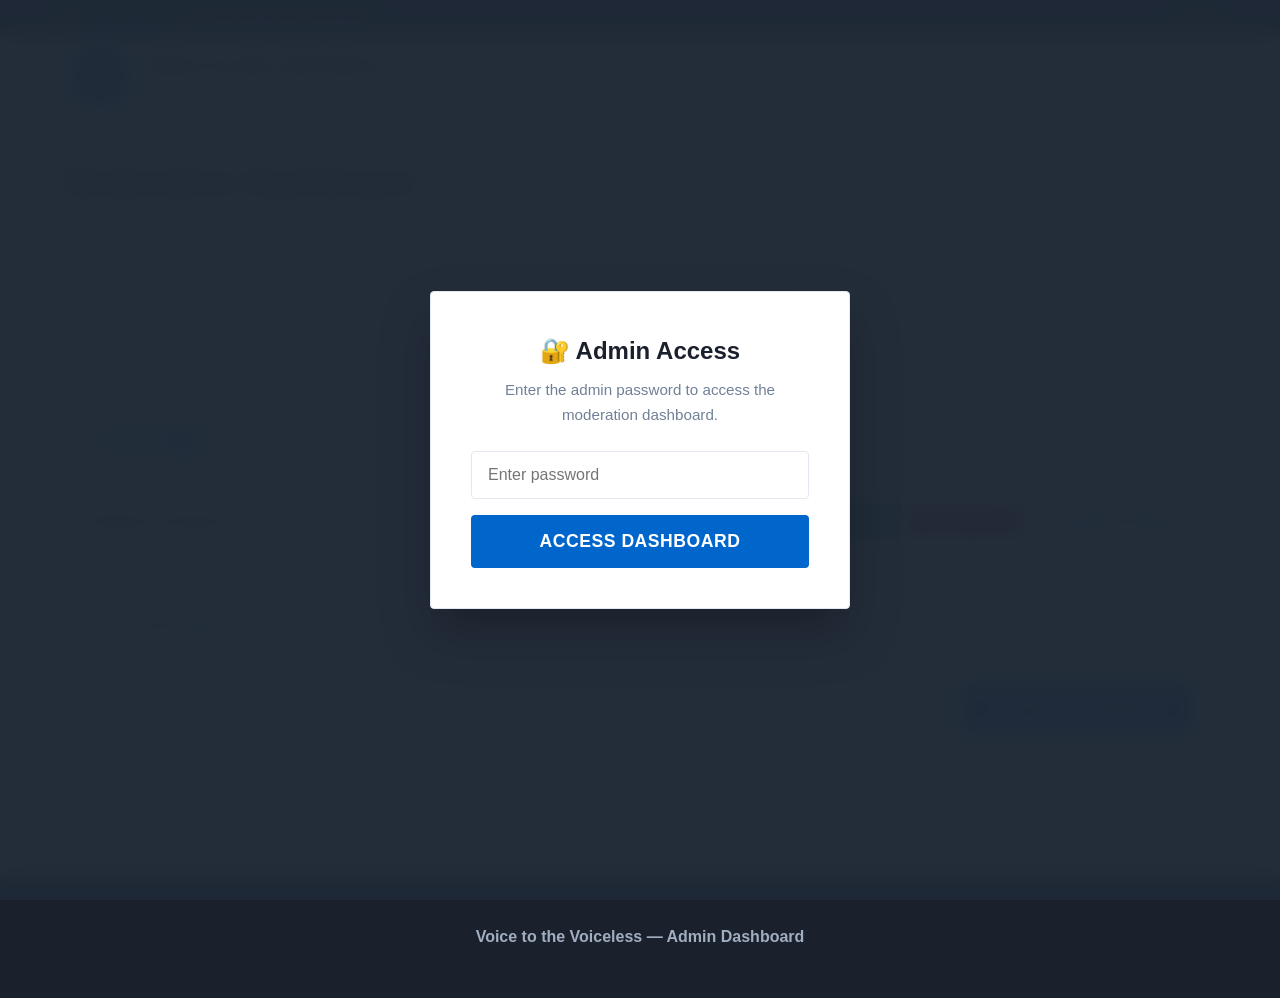
==== commit 5712352c: "Redesign to match UN Forum style - larger elements, bolder typography, professional layout" ====
--- a/admin.html
+++ b/admin.html
@@ -4,7 +4,7 @@
   <meta charset="UTF-8" />
   <meta name="viewport" content="width=device-width, initial-scale=1.0" />
   <title>Admin Panel — Voice to the Voiceless</title>
-  <link rel="stylesheet" href="un-style.css" />
+  <link rel="stylesheet" href="un-forum-style.css" />
   <style>
     /* Admin-specific styles */
     .admin-bar {
--- a/un-forum-style.css
+++ b/un-forum-style.css
@@ -0,0 +1,792 @@
+/* ============================================================
+   Voice to the Voiceless — UN Forum Style
+   Inspired by: https://www.ohchr.org/en/hrc-subsidiary-bodies/united-nations-forum-business-and-human-rights
+   ============================================================ */
+
+*, *::before, *::after {
+  box-sizing: border-box;
+  margin: 0;
+  padding: 0;
+}
+
+:root {
+  --un-blue: #0066CC;
+  --un-blue-dark: #004d99;
+  --un-blue-light: #E6F2FF;
+  --un-gray: #4A5568;
+  --bg: #F7F7F7;
+  --surface: #FFFFFF;
+  --border: #E2E8F0;
+  --text: #1A202C;
+  --text-muted: #718096;
+  --success: #38A169;
+  --danger: #E53E3E;
+  --warn: #D69E2E;
+  --radius: 4px;
+  --shadow: 0 1px 3px rgba(0,0,0,.06);
+  --shadow-md: 0 4px 6px rgba(0,0,0,.08);
+  --shadow-lg: 0 10px 25px rgba(0,0,0,.1);
+  --transition: .2s ease;
+}
+
+body {
+  font-family: -apple-system, BlinkMacSystemFont, 'Segoe UI', Roboto, 'Helvetica Neue', Arial, sans-serif;
+  background: var(--bg);
+  color: var(--text);
+  line-height: 1.6;
+  min-height: 100vh;
+}
+
+/* ── Top Bar ─────────────────────────────────────────────── */
+.top-bar {
+  background: var(--un-blue);
+  color: white;
+  padding: .75rem 0;
+  font-size: .875rem;
+}
+
+.top-bar-inner {
+  max-width: 1200px;
+  margin: 0 auto;
+  padding: 0 2rem;
+  display: flex;
+  justify-content: space-between;
+  align-items: center;
+}
+
+.un-branding {
+  display: flex;
+  align-items: center;
+  gap: 1rem;
+}
+
+.un-logo-small {
+  height: 40px;
+  width: auto;
+  filter: brightness(0) invert(1);
+}
+
+.top-bar a {
+  color: white;
+  text-decoration: none;
+  font-weight: 600;
+  padding: .5rem 1rem;
+  border: 1px solid rgba(255,255,255,0.3);
+  border-radius: var(--radius);
+  transition: all var(--transition);
+}
+
+.top-bar a:hover {
+  background: rgba(255,255,255,0.1);
+  border-color: white;
+}
+
+/* ── Header ─────────────────────────────────────────────── */
+.site-header {
+  background: var(--surface);
+  border-bottom: 1px solid var(--border);
+  padding: 0;
+  position: sticky;
+  top: 0;
+  z-index: 100;
+  box-shadow: var(--shadow);
+}
+
+.header-inner {
+  max-width: 1200px;
+  margin: 0 auto;
+  padding: 0 2rem;
+  height: 80px;
+  display: flex;
+  align-items: center;
+  justify-content: space-between;
+}
+
+.site-logo {
+  display: flex;
+  align-items: center;
+  gap: 1rem;
+  text-decoration: none;
+}
+
+.logo-icon {
+  width: 56px;
+  height: 56px;
+  background: var(--un-blue);
+  border-radius: 50%;
+  display: grid;
+  place-items: center;
+  color: white;
+  font-size: 1.5rem;
+}
+
+.logo-text {
+  display: flex;
+  flex-direction: column;
+}
+
+.logo-title {
+  font-size: 1.5rem;
+  font-weight: 800;
+  color: var(--text);
+  letter-spacing: -0.02em;
+}
+
+.logo-subtitle {
+  font-size: .85rem;
+  color: var(--text-muted);
+  text-transform: uppercase;
+  letter-spacing: 0.08em;
+  font-weight: 600;
+}
+
+.header-nav {
+  display: flex;
+  align-items: center;
+  gap: 2rem;
+}
+
+.header-nav a {
+  font-size: 1rem;
+  color: var(--text-muted);
+  text-decoration: none;
+  font-weight: 600;
+  padding: .5rem 0;
+  border-bottom: 3px solid transparent;
+  transition: all var(--transition);
+}
+
+.header-nav a:hover,
+.header-nav a.active {
+  color: var(--un-blue);
+  border-bottom-color: var(--un-blue);
+}
+
+/* ── Hero ──────────────────────────────────────────────── */
+.hero {
+  background: linear-gradient(135deg, #1a365d 0%, #2c5282 50%, var(--un-blue) 100%);
+  color: white;
+  padding: 5rem 2rem 6rem;
+  text-align: center;
+  position: relative;
+  overflow: hidden;
+}
+
+.hero::before {
+  content: '';
+  position: absolute;
+  top: 0;
+  left: 0;
+  right: 0;
+  bottom: 0;
+  background: url("data:image/svg+xml,%3Csvg width='100' height='100' viewBox='0 0 100 100' xmlns='http://www.w3.org/2000/svg'%3E%3Cpath d='M11 18c3.866 0 7-3.134 7-7s-3.134-7-7-7-7 3.134-7 7 3.134 7 7 7zm48 25c3.866 0 7-3.134 7-7s-3.134-7-7-7-7 3.134-7 7 3.134 7 7 7zm-43-7c1.657 0 3-1.343 3-3s-1.343-3-3-3-3 1.343-3 3 1.343 3 3 3zm63 31c1.657 0 3-1.343 3-3s-1.343-3-3-3-3 1.343-3 3 1.343 3 3 3zM34 90c1.657 0 3-1.343 3-3s-1.343-3-3-3-3 1.343-3 3 1.343 3 3 3zm56-76c1.657 0 3-1.343 3-3s-1.343-3-3-3-3 1.343-3 3 1.343 3 3 3zM12 86c2.21 0 4-1.79 4-4s-1.79-4-4-4-4 1.79-4 4 1.79 4 4 4zm28-65c2.21 0 4-1.79 4-4s-1.79-4-4-4-4 1.79-4 4 1.79 4 4 4zm23-11c2.76 0 5-2.24 5-5s-2.24-5-5-5-5 2.24-5 5 2.24 5 5 5zm-6 60c2.21 0 4-1.79 4-4s-1.79-4-4-4-4 1.79-4 4 1.79 4 4 4zm29 22c2.76 0 5-2.24 5-5s-2.24-5-5-5-5 2.24-5 5 2.24 5 5 5zM32 63c2.76 0 5-2.24 5-5s-2.24-5-5-5-5 2.24-5 5 2.24 5 5 5zm57-13c2.76 0 5-2.24 5-5s-2.24-5-5-5-5 2.24-5 5 2.24 5 5 5zm-9-21c1.105 0 2-.895 2-2s-.895-2-2-2-2 .895-2 2 .895 2 2 2zM60 91c1.105 0 2-.895 2-2s-.895-2-2-2-2 .895-2 2 .895 2 2 2zM35 41c1.105 0 2-.895 2-2s-.895-2-2-2-2 .895-2 2 .895 2 2 2zM12 60c1.105 0 2-.895 2-2s-.895-2-2-2-2 .895-2 2 .895 2 2 2z' fill='%23ffffff' fill-opacity='0.03' fill-rule='evenodd'/%3E%3C/svg%3E");
+  opacity: .5;
+}
+
+.hero-content {
+  position: relative;
+  z-index: 1;
+  max-width: 900px;
+  margin: 0 auto;
+}
+
+.un-logo-hero {
+  height: 160px;
+  width: auto;
+  margin-bottom: 2rem;
+  filter: brightness(0) invert(1);
+  opacity: 0.95;
+}
+
+.hero-badge {
+  display: inline-flex;
+  align-items: center;
+  gap: .5rem;
+  background: rgba(255,255,255,0.15);
+  border: 1px solid rgba(255,255,255,0.25);
+  padding: .625rem 1.25rem;
+  border-radius: 99px;
+  font-size: .95rem;
+  font-weight: 700;
+  margin-bottom: 1.5rem;
+  text-transform: uppercase;
+  letter-spacing: 0.05em;
+}
+
+.hero h1 {
+  font-size: clamp(2.75rem, 6vw, 4rem);
+  font-weight: 900;
+  margin-bottom: 1.25rem;
+  letter-spacing: -0.02em;
+  line-height: 1.1;
+}
+
+.hero-subtitle {
+  font-size: 1.5rem;
+  font-weight: 700;
+  opacity: .95;
+  max-width: 700px;
+  margin: 0 auto 2rem;
+  line-height: 1.5;
+}
+
+.hero-slogan {
+  display: inline-block;
+  background: rgba(255,255,255,0.1);
+  border: 2px solid rgba(255,255,255,0.25);
+  padding: 1.25rem 2.5rem;
+  border-radius: 8px;
+  font-size: 1.5rem;
+  font-weight: 800;
+  font-style: italic;
+  animation: sloganPulse 3s ease-in-out infinite;
+}
+
+@keyframes sloganPulse {
+  0%, 100% { 
+    box-shadow: 0 0 30px rgba(255,255,255,0.1);
+  }
+  50% { 
+    box-shadow: 0 0 50px rgba(255,255,255,0.2), 0 0 80px rgba(0,102,204,0.3);
+    border-color: rgba(255,255,255,0.4);
+  }
+}
+
+.hero-features {
+  display: flex;
+  justify-content: center;
+  gap: 4rem;
+  margin-top: 3rem;
+}
+
+.hero-feature {
+  display: flex;
+  flex-direction: column;
+  align-items: center;
+  gap: .75rem;
+}
+
+.hero-feature-icon {
+  width: 72px;
+  height: 72px;
+  background: rgba(255,255,255,0.15);
+  border: 2px solid rgba(255,255,255,0.25);
+  border-radius: 16px;
+  display: grid;
+  place-items: center;
+  font-size: 2rem;
+  backdrop-filter: blur(8px);
+}
+
+.hero-feature-label {
+  font-size: 1rem;
+  font-weight: 700;
+  opacity: .95;
+  text-transform: uppercase;
+  letter-spacing: 0.05em;
+}
+
+/* ── Main Layout ─────────────────────────────────────────── */
+.main-layout {
+  display: grid;
+  grid-template-columns: 1fr 380px;
+  gap: 3rem;
+  max-width: 1200px;
+  margin: 0 auto;
+  padding: 3rem 2rem;
+}
+
+@media (max-width: 900px) {
+  .main-layout {
+    grid-template-columns: 1fr;
+  }
+}
+
+/* ── Cards ───────────────────────────────────────────────── */
+.card {
+  background: var(--surface);
+  border: 1px solid var(--border);
+  border-radius: var(--radius);
+  box-shadow: var(--shadow);
+  padding: 2.5rem;
+  margin-bottom: 2.5rem;
+}
+
+.card-title {
+  font-size: 1.75rem;
+  font-weight: 800;
+  margin-bottom: 1.75rem;
+  color: var(--text);
+  display: flex;
+  align-items: center;
+  gap: .75rem;
+}
+
+/* ── Privacy Note ────────────────────────────────────────── */
+.privacy-note {
+  background: var(--un-blue-light);
+  border-left: 4px solid var(--un-blue);
+  border-radius: 0 var(--radius) var(--radius) 0;
+  padding: 1.25rem 1.5rem;
+  display: flex;
+  align-items: flex-start;
+  gap: 1rem;
+  margin-bottom: 1.75rem;
+}
+
+.privacy-icon {
+  font-size: 1.5rem;
+  flex-shrink: 0;
+}
+
+.privacy-content {
+  display: flex;
+  flex-direction: column;
+  gap: .25rem;
+}
+
+.privacy-content strong {
+  font-weight: 800;
+  color: var(--un-blue-dark);
+  font-size: 1.1rem;
+}
+
+.privacy-content span {
+  color: var(--text-muted);
+  font-size: 1rem;
+}
+
+/* ── Forms ───────────────────────────────────────────────── */
+.form-group {
+  margin-bottom: 1.5rem;
+}
+
+label {
+  display: block;
+  font-size: 1rem;
+  font-weight: 700;
+  margin-bottom: .5rem;
+  color: var(--text);
+}
+
+.optional-tag {
+  color: var(--text-muted);
+  font-weight: 600;
+}
+
+input[type="text"],
+input[type="email"],
+textarea {
+  width: 100%;
+  padding: .875rem 1rem;
+  border: 2px solid var(--border);
+  border-radius: var(--radius);
+  font-size: 1rem;
+  font-family: inherit;
+  color: var(--text);
+  background: var(--surface);
+  transition: all var(--transition);
+}
+
+input[type="text"]:focus,
+input[type="email"]:focus,
+textarea:focus {
+  outline: none;
+  border-color: var(--un-blue);
+  box-shadow: 0 0 0 4px rgba(0,102,204,.1);
+}
+
+textarea { 
+  min-height: 140px;
+  resize: vertical;
+}
+
+.form-row {
+  display: grid;
+  grid-template-columns: 1fr 1fr;
+  gap: 1.5rem;
+}
+
+@media (max-width: 560px) {
+  .form-row { grid-template-columns: 1fr; }
+}
+
+.char-counter {
+  font-size: .875rem;
+  color: var(--text-muted);
+  text-align: right;
+  margin-top: .5rem;
+  font-weight: 600;
+}
+
+/* ── Buttons ─────────────────────────────────────────────── */
+.btn {
+  display: inline-flex;
+  align-items: center;
+  justify-content: center;
+  gap: .5rem;
+  padding: 1rem 2rem;
+  border: none;
+  border-radius: var(--radius);
+  font-size: 1.1rem;
+  font-weight: 700;
+  font-family: inherit;
+  cursor: pointer;
+  transition: all var(--transition);
+  text-decoration: none;
+  text-transform: uppercase;
+  letter-spacing: 0.03em;
+}
+
+.btn-primary {
+  background: var(--un-blue);
+  color: white;
+}
+
+.btn-primary:hover {
+  background: var(--un-blue-dark);
+  transform: translateY(-2px);
+  box-shadow: var(--shadow-lg);
+}
+
+.btn-primary.full {
+  width: 100%;
+}
+
+/* ── Section Headings ────────────────────────────────────── */
+.section-heading {
+  font-size: 2rem;
+  font-weight: 900;
+  margin-bottom: .5rem;
+}
+
+.section-sub {
+  color: var(--text-muted);
+  font-size: 1.1rem;
+  margin-bottom: 1.5rem;
+  font-weight: 600;
+}
+
+/* ── Comment Cards ───────────────────────────────────────── */
+.comment-list {
+  display: flex;
+  flex-direction: column;
+  gap: 1.5rem;
+}
+
+.comment-card {
+  background: var(--surface);
+  border: 1px solid var(--border);
+  border-radius: var(--radius);
+  padding: 1.75rem;
+  box-shadow: var(--shadow);
+  transition: all var(--transition);
+}
+
+.comment-card:hover {
+  box-shadow: var(--shadow-md);
+  border-color: var(--un-blue);
+}
+
+.comment-header {
+  display: flex;
+  align-items: center;
+  gap: 1rem;
+  margin-bottom: 1rem;
+}
+
+.comment-avatar {
+  width: 48px;
+  height: 48px;
+  border-radius: 50%;
+  background: var(--un-blue);
+  color: white;
+  display: grid;
+  place-items: center;
+  font-weight: 800;
+  font-size: 1.1rem;
+}
+
+.comment-author {
+  font-weight: 800;
+  font-size: 1.1rem;
+}
+
+.comment-date {
+  font-size: .875rem;
+  color: var(--text-muted);
+  margin-left: auto;
+  font-weight: 600;
+}
+
+.comment-body {
+  font-size: 1.05rem;
+  color: var(--text);
+  line-height: 1.7;
+  white-space: pre-wrap;
+  word-break: break-word;
+}
+
+.reactions {
+  display: flex;
+  gap: .75rem;
+  margin-top: 1.25rem;
+  padding-top: 1.25rem;
+  border-top: 1px solid var(--border);
+}
+
+.reaction-btn {
+  background: var(--bg);
+  border: 2px solid var(--border);
+  border-radius: 99px;
+  padding: .625rem 1.25rem;
+  font-size: 1rem;
+  font-weight: 600;
+  cursor: pointer;
+  transition: all var(--transition);
+  display: inline-flex;
+  align-items: center;
+  gap: .5rem;
+}
+
+.reaction-btn:hover {
+  background: var(--un-blue-light);
+  border-color: var(--un-blue);
+}
+
+.reaction-btn.active {
+  background: var(--un-blue);
+  border-color: var(--un-blue);
+  color: white;
+}
+
+/* ── Sidebar ─────────────────────────────────────────────── */
+.sidebar {
+  display: flex;
+  flex-direction: column;
+  gap: 2rem;
+}
+
+.sidebar-section {
+  background: var(--surface);
+  border: 1px solid var(--border);
+  border-radius: var(--radius);
+  box-shadow: var(--shadow);
+  overflow: hidden;
+}
+
+.sidebar-header {
+  padding: 1.25rem 1.5rem;
+  border-bottom: 1px solid var(--border);
+  display: flex;
+  align-items: center;
+  gap: .75rem;
+}
+
+.sidebar-section.rules .sidebar-header {
+  background: var(--un-blue-light);
+  border-bottom-color: var(--un-blue);
+}
+
+.sidebar-section.announcements .sidebar-header {
+  background: #F0FFF4;
+  border-bottom-color: var(--success);
+}
+
+.sidebar-section.judgments .sidebar-header {
+  background: #FFF5F5;
+  border-bottom-color: var(--danger);
+}
+
+.sidebar-section.whistleblower .sidebar-header {
+  background: #FAF5FF;
+  border-bottom-color: #805AD5;
+}
+
+.sidebar-section h3 {
+  font-size: 1.15rem;
+  font-weight: 900;
+  text-transform: uppercase;
+  letter-spacing: 0.05em;
+}
+
+.sidebar-section.rules h3 { color: var(--un-blue-dark); }
+.sidebar-section.announcements h3 { color: var(--success); }
+.sidebar-section.judgments h3 { color: var(--danger); }
+.sidebar-section.whistleblower h3 { color: #6B46C1; }
+
+.sidebar-content {
+  padding: 1.25rem 1.5rem;
+}
+
+.sidebar-item {
+  padding: 1rem 0;
+  border-bottom: 1px solid var(--border);
+}
+
+.sidebar-item:last-child {
+  border-bottom: none;
+}
+
+.sidebar-item-title {
+  font-weight: 800;
+  font-size: 1.05rem;
+  margin-bottom: .35rem;
+}
+
+.sidebar-item-meta {
+  font-size: .9rem;
+  color: var(--text-muted);
+  font-weight: 600;
+}
+
+.sidebar-item.criticism {
+  background: #FFF5F5;
+  padding: 1rem;
+  border-radius: var(--radius);
+  margin-bottom: .75rem;
+}
+
+.criticism-tag {
+  display: inline-block;
+  background: #FED7D7;
+  color: #C53030;
+  font-size: .75rem;
+  padding: .25rem .75rem;
+  border-radius: 99px;
+  font-weight: 800;
+  text-transform: uppercase;
+  letter-spacing: 0.05em;
+  margin-bottom: .5rem;
+}
+
+/* Whistleblower Badge */
+.whistleblower-badge {
+  background: linear-gradient(135deg, #FAF5FF, #F3E8FF);
+  border: 3px solid #B794F4;
+  border-radius: var(--radius);
+  padding: 1.5rem;
+  margin-bottom: 1.25rem;
+  display: flex;
+  align-items: center;
+  gap: 1.25rem;
+}
+
+.wb-icon {
+  font-size: 3rem;
+  background: white;
+  width: 80px;
+  height: 80px;
+  border-radius: 50%;
+  display: grid;
+  place-items: center;
+  box-shadow: 0 4px 15px rgba(128, 90, 213, 0.3);
+}
+
+.wb-text {
+  display: flex;
+  flex-direction: column;
+  gap: .35rem;
+}
+
+.wb-text strong {
+  color: #6B46C1;
+  font-size: 1.25rem;
+  font-weight: 900;
+}
+
+.wb-text span {
+  color: #805AD5;
+  font-size: 1rem;
+  font-weight: 700;
+}
+
+/* ── Toast ───────────────────────────────────────────────── */
+#toast-container {
+  position: fixed;
+  bottom: 1.5rem;
+  right: 1.5rem;
+  z-index: 9999;
+  display: flex;
+  flex-direction: column;
+  gap: .5rem;
+}
+
+.toast {
+  padding: 1.25rem 1.5rem;
+  border-radius: var(--radius);
+  font-size: 1rem;
+  font-weight: 700;
+  color: white;
+  box-shadow: var(--shadow-lg);
+  animation: toastIn .3s ease;
+}
+
+.toast-success { background: var(--success); }
+.toast-error { background: var(--danger); }
+
+@keyframes toastIn {
+  from { opacity: 0; transform: translateY(10px); }
+  to { opacity: 1; transform: translateY(0); }
+}
+
+/* ── Success Banner ──────────────────────────────────────── */
+.submit-success {
+  background: #F0FFF4;
+  border-left: 4px solid var(--success);
+  border-radius: 0 var(--radius) var(--radius) 0;
+  padding: 1.25rem 1.5rem;
+  color: #22543D;
+  font-weight: 800;
+  display: none;
+  align-items: center;
+  gap: .75rem;
+  margin-bottom: 1.5rem;
+  font-size: 1.05rem;
+}
+
+/* ── Empty State ─────────────────────────────────────────── */
+.empty-state {
+  text-align: center;
+  padding: 4rem 1.5rem;
+  color: var(--text-muted);
+}
+
+.empty-state-icon {
+  font-size: 3.5rem;
+  margin-bottom: 1.25rem;
+  opacity: .5;
+}
+
+.empty-state p {
+  font-size: 1.1rem;
+  font-weight: 600;
+}
+
+/* ── Footer ──────────────────────────────────────────────── */
+.site-footer {
+  background: #1A202C;
+  color: #A0AEC0;
+  padding: 3rem 2rem;
+  margin-top: 4rem;
+}
+
+.footer-inner {
+  max-width: 1200px;
+  margin: 0 auto;
+  text-align: center;
+}
+
+.footer-inner p {
+  font-size: 1rem;
+  font-weight: 600;
+}
+
+.footer-inner a {
+  color: var(--un-blue);
+  text-decoration: none;
+}
+
+.footer-inner a:hover {
+  text-decoration: underline;
+}
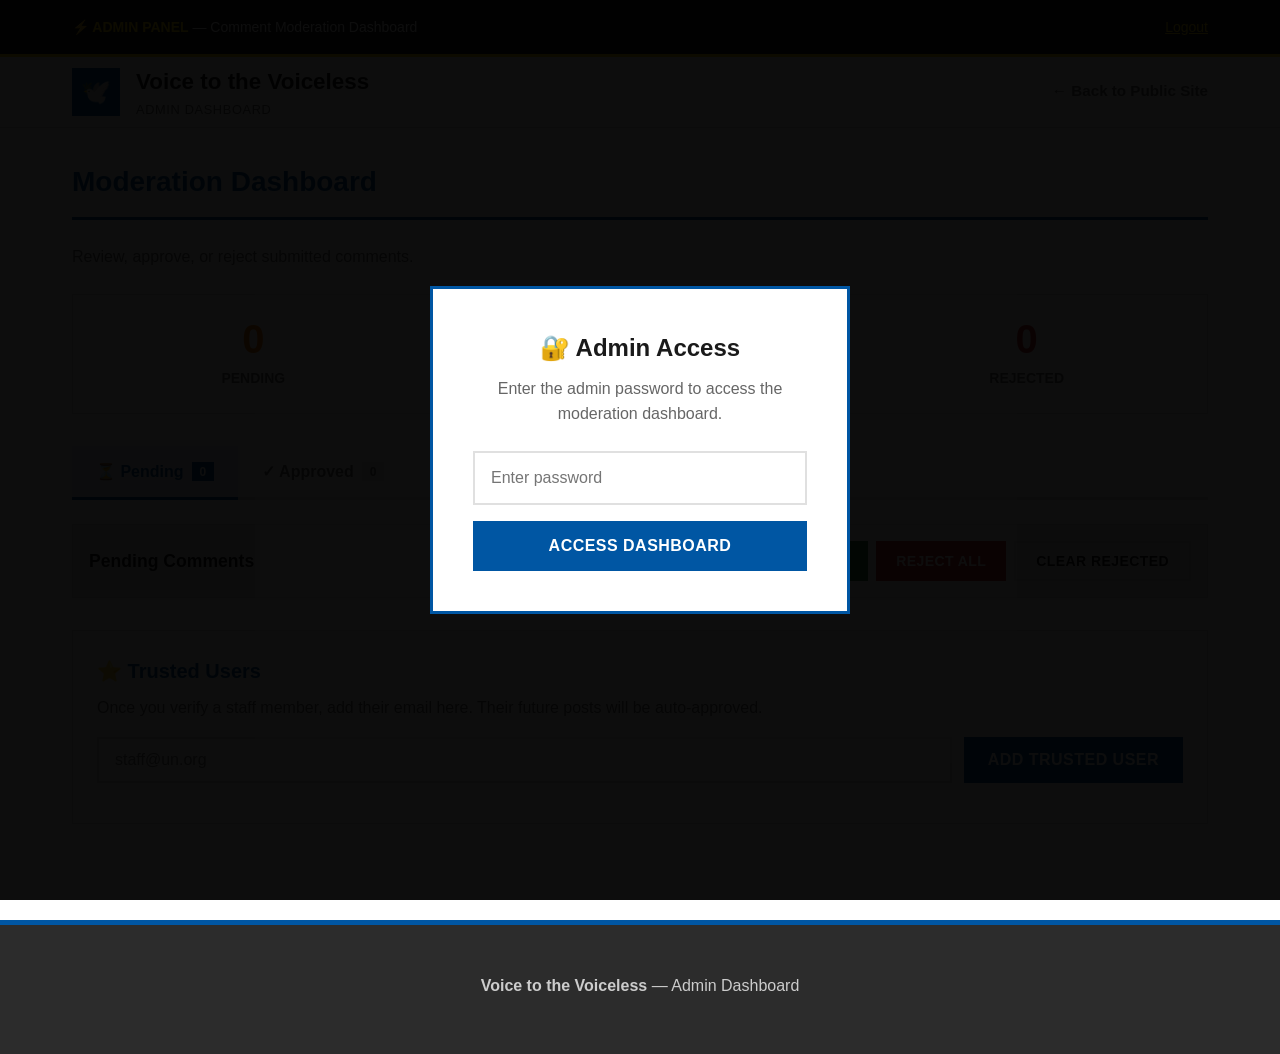
==== commit cfcf95ae: "Complete redesign to match UN OHCHR Forum style exactly" ====
--- a/admin.html
+++ b/admin.html
@@ -4,58 +4,89 @@
   <meta charset="UTF-8" />
   <meta name="viewport" content="width=device-width, initial-scale=1.0" />
   <title>Admin Panel — Voice to the Voiceless</title>
-  <link rel="stylesheet" href="un-forum-style.css" />
+  <link rel="stylesheet" href="forum-style.css" />
   <style>
     /* Admin-specific styles */
     .admin-bar {
-      background: #1F2937;
-      color: #E5E7EB;
+      background: #1A1A1A;
+      color: white;
       padding: .5rem 0;
-      font-size: .8rem;
+      font-size: .875rem;
+      border-bottom: 3px solid #FFD700;
     }
 
     .admin-bar-inner {
       max-width: 1200px;
       margin: 0 auto;
-      padding: 0 1.5rem;
+      padding: .5rem 2rem;
       display: flex;
       justify-content: space-between;
       align-items: center;
     }
 
     .admin-bar strong { 
-      color: var(--un-blue);
-      font-weight: 600;
-    }
-
-    /* Page container */
+      color: #FFD700;
+      font-weight: 700;
+    }
+
     .page-container {
       max-width: 1200px;
       margin: 0 auto;
-      padding: 2.5rem 1.5rem;
-    }
+      padding: 2rem;
+    }
+
+    /* Stats */
+    .stats-grid {
+      display: grid;
+      grid-template-columns: repeat(3, 1fr);
+      gap: 1.5rem;
+      margin-bottom: 2rem;
+    }
+
+    .stat-box {
+      background: var(--surface);
+      border: 1px solid var(--border);
+      padding: 1.5rem;
+      text-align: center;
+    }
+
+    .stat-number {
+      font-size: 2.5rem;
+      font-weight: 700;
+      line-height: 1;
+    }
+
+    .stat-label {
+      font-size: .875rem;
+      color: var(--text-muted);
+      margin-top: .5rem;
+      text-transform: uppercase;
+      font-weight: 600;
+    }
+
+    .stat-box.pending .stat-number { color: var(--warn); }
+    .stat-box.approved .stat-number { color: var(--success); }
+    .stat-box.rejected .stat-number { color: var(--danger); }
 
     /* Tabs */
     .tab-bar {
       display: flex;
       gap: 0;
-      border-bottom: 2px solid var(--border);
+      border-bottom: 3px solid var(--border);
       margin-bottom: 1.5rem;
-      overflow-x: auto;
     }
 
     .tab-btn {
       background: none;
       border: none;
       font-family: inherit;
-      font-size: .9rem;
-      font-weight: 600;
-      color: var(--text-muted);
-      padding: .75rem 1.25rem;
+      font-size: 1rem;
+      font-weight: 700;
+      color: var(--text-muted);
+      padding: 1rem 1.5rem;
       cursor: pointer;
-      border-bottom: 2px solid transparent;
-      margin-bottom: -2px;
-      white-space: nowrap;
+      border-bottom: 3px solid transparent;
+      margin-bottom: -3px;
       transition: all var(--transition);
       display: flex;
       align-items: center;
@@ -64,25 +95,24 @@
 
     .tab-btn:hover { 
       color: var(--text);
-      background: var(--bg);
+      background: var(--bg-alt);
     }
 
     .tab-btn.active {
-      color: var(--un-blue);
-      border-bottom-color: var(--un-blue);
-      background: var(--un-blue-light);
+      color: var(--ohchr-blue);
+      border-bottom-color: var(--ohchr-blue);
+      background: var(--ohchr-blue-light);
     }
 
     .tab-count {
       background: var(--border);
-      border-radius: 99px;
       padding: .15rem .5rem;
       font-size: .75rem;
       font-weight: 700;
     }
 
     .tab-btn.active .tab-count { 
-      background: var(--un-blue); 
+      background: var(--ohchr-blue); 
       color: white; 
     }
 
@@ -90,20 +120,14 @@
     .admin-comment-card {
       background: var(--surface);
       border: 1px solid var(--border);
-      border-radius: var(--radius);
-      padding: 1.25rem;
+      padding: 1.5rem;
+      margin-bottom: 1rem;
       box-shadow: var(--shadow);
-      margin-bottom: 1rem;
-      transition: all var(--transition);
-    }
-
-    .admin-comment-card:hover {
-      box-shadow: var(--shadow-md);
-    }
-
-    .admin-comment-card.status-pending  { border-left: 4px solid var(--warn); }
-    .admin-comment-card.status-approved { border-left: 4px solid var(--success); }
-    .admin-comment-card.status-rejected { border-left: 4px solid var(--danger); }
+    }
+
+    .admin-comment-card.status-pending  { border-left: 5px solid var(--warn); }
+    .admin-comment-card.status-approved { border-left: 5px solid var(--success); }
+    .admin-comment-card.status-rejected { border-left: 5px solid var(--danger); }
 
     .admin-meta {
       display: flex;
@@ -111,15 +135,17 @@
       justify-content: space-between;
       gap: 1rem;
       flex-wrap: wrap;
-      margin-bottom: .75rem;
-    }
-
-    .admin-author-info { display: flex; flex-direction: column; gap: .15rem; }
-
-    .admin-author-name { font-weight: 700; font-size: .95rem; }
+      margin-bottom: 1rem;
+      padding-bottom: 1rem;
+      border-bottom: 1px solid var(--border);
+    }
+
+    .admin-author-info { display: flex; flex-direction: column; gap: .25rem; }
+
+    .admin-author-name { font-weight: 700; font-size: 1.1rem; }
 
     .admin-author-email {
-      font-size: .8rem;
+      font-size: .875rem;
       color: var(--text-muted);
     }
 
@@ -127,202 +153,154 @@
       display: flex;
       flex-direction: column;
       align-items: flex-end;
-      gap: .35rem;
-      flex-shrink: 0;
+      gap: .25rem;
     }
 
     .admin-date {
-      font-size: .8rem;
+      font-size: .875rem;
       color: var(--text-muted);
     }
 
     .admin-body {
-      background: var(--bg);
-      border-radius: var(--radius);
+      background: var(--bg-alt);
       padding: 1rem;
-      font-size: .95rem;
+      font-size: 1rem;
       white-space: pre-wrap;
       word-break: break-word;
-      color: var(--text);
       margin-bottom: 1rem;
       line-height: 1.6;
     }
 
     .admin-actions {
       display: flex;
-      gap: .5rem;
+      gap: .75rem;
       flex-wrap: wrap;
     }
 
     .admin-actions .btn {
-      padding: .5rem 1rem;
-      font-size: .875rem;
-    }
-
-    /* Stats strip */
-    .stats-strip {
-      display: grid;
-      grid-template-columns: repeat(3, 1fr);
-      gap: 1.25rem;
-      margin-bottom: 2rem;
-    }
-
-    .stat-card {
+      padding: .625rem 1.25rem;
+      font-size: .9rem;
+    }
+
+    /* Bulk actions */
+    .bulk-bar {
+      display: flex;
+      align-items: center;
+      justify-content: space-between;
+      margin-bottom: 1rem;
+      padding: 1rem;
+      background: var(--bg-alt);
+      border: 1px solid var(--border);
+    }
+
+    .bulk-bar h3 { 
+      font-size: 1.1rem; 
+      font-weight: 700; 
+      margin: 0;
+    }
+
+    /* Trusted users */
+    .trusted-section {
       background: var(--surface);
       border: 1px solid var(--border);
-      border-radius: var(--radius);
-      padding: 1.5rem;
-      text-align: center;
-      box-shadow: var(--shadow);
-      transition: all var(--transition);
-    }
-    
-    .stat-card:hover {
-      box-shadow: var(--shadow-md);
-      transform: translateY(-2px);
-    }
-
-    .stat-num {
-      font-size: 2.5rem;
-      font-weight: 800;
-      line-height: 1;
-      color: var(--text);
-    }
-
-    .stat-label {
-      font-size: .8rem;
-      color: var(--text-muted);
-      margin-top: .5rem;
-      font-weight: 600;
-      text-transform: uppercase;
-      letter-spacing: 0.05em;
-    }
-
-    .stat-card.pending .stat-num { color: var(--warn); }
-    .stat-card.approved .stat-num { color: var(--success); }
-    .stat-card.rejected .stat-num { color: var(--danger); }
-
-    /* Trusted users section */
-    .trusted-users-section {
-      background: var(--surface);
-      border: 1px solid var(--border);
-      border-radius: var(--radius);
       padding: 1.5rem;
       margin-top: 2rem;
-      box-shadow: var(--shadow);
-    }
-
-    .trusted-users-section h3 {
-      font-size: 1.1rem;
+    }
+
+    .trusted-section h3 {
+      font-size: 1.25rem;
       font-weight: 700;
       margin-bottom: .5rem;
-      color: var(--text);
-    }
-
-    .trusted-users-section > p {
-      font-size: .9rem;
-      color: var(--text-muted);
-      margin-bottom: 1rem;
-    }
-
-    .trusted-user-form {
-      display: flex;
-      gap: .5rem;
-      margin-bottom: 1rem;
-    }
-
-    .trusted-user-form input {
+      color: var(--ohchr-blue);
+    }
+
+    .trusted-section > p {
+      color: var(--text-muted);
+      margin-bottom: 1rem;
+    }
+
+    .trusted-form {
+      display: flex;
+      gap: .75rem;
+      margin-bottom: 1rem;
+    }
+
+    .trusted-form input {
       flex: 1;
       padding: .75rem 1rem;
-      border: 1.5px solid var(--border);
-      border-radius: var(--radius);
-      font-size: .9rem;
-    }
-
-    .trusted-user-form input:focus {
+      border: 2px solid var(--border);
+      font-size: 1rem;
+    }
+
+    .trusted-form input:focus {
       outline: none;
-      border-color: var(--un-blue);
-      box-shadow: 0 0 0 3px rgba(91,146,229,.15);
-    }
-
-    .trusted-users-list {
+      border-color: var(--ohchr-blue);
+    }
+
+    .trusted-list {
       display: flex;
       flex-direction: column;
       gap: .5rem;
     }
 
-    .trusted-user-item {
+    .trusted-item {
       display: flex;
       justify-content: space-between;
       align-items: center;
-      background: var(--bg);
+      background: var(--bg-alt);
       padding: .75rem 1rem;
-      border-radius: var(--radius);
-      font-size: .9rem;
+      font-size: .95rem;
+    }
+
+    .badge {
+      padding: .25rem .75rem;
+      font-size: .75rem;
+      font-weight: 700;
+      text-transform: uppercase;
     }
 
     .badge-trusted {
-      background: var(--un-blue-light);
-      color: var(--un-blue-dark);
-      padding: .25rem .75rem;
-      border-radius: 99px;
-      font-size: .75rem;
-      font-weight: 600;
+      background: var(--ohchr-blue-light);
+      color: var(--ohchr-blue);
     }
 
     .badge-pending {
-      background: #FEF3C7;
-      color: #92400E;
-      padding: .25rem .75rem;
-      border-radius: 99px;
-      font-size: .75rem;
-      font-weight: 600;
+      background: #FFF3E0;
+      color: #E65100;
     }
 
     .badge-approved {
-      background: #ECFDF5;
-      color: #065F46;
-      padding: .25rem .75rem;
-      border-radius: 99px;
-      font-size: .75rem;
-      font-weight: 600;
+      background: #E8F5E9;
+      color: #2E7D32;
     }
 
     .badge-rejected {
-      background: #FEF2F2;
-      color: #991B1B;
-      padding: .25rem .75rem;
-      border-radius: 99px;
-      font-size: .75rem;
-      font-weight: 600;
+      background: #FFEBEE;
+      color: #C62828;
     }
 
     /* Login overlay */
     .login-overlay {
       position: fixed;
       top: 0; left: 0; right: 0; bottom: 0;
-      background: rgba(31, 41, 55, 0.98);
+      background: rgba(0,0,0,0.95);
       display: flex;
       align-items: center;
       justify-content: center;
       z-index: 1000;
-      backdrop-filter: blur(10px);
     }
 
     .login-box {
       background: var(--surface);
       padding: 2.5rem;
-      border-radius: var(--radius);
-      box-shadow: 0 25px 50px rgba(0,0,0,0.25);
       max-width: 420px;
       width: 90%;
       text-align: center;
-      border: 1px solid var(--border);
+      border: 3px solid var(--ohchr-blue);
     }
 
     .login-box h2 {
       margin-bottom: .5rem;
-      color: var(--text);
       font-size: 1.5rem;
       font-weight: 700;
     }
@@ -330,23 +308,19 @@
     .login-box p {
       color: var(--text-muted);
       margin-bottom: 1.5rem;
-      font-size: .95rem;
     }
 
     .login-box input {
       width: 100%;
-      padding: .875rem 1rem;
-      border: 1.5px solid var(--border);
-      border-radius: var(--radius);
+      padding: 1rem;
+      border: 2px solid var(--border);
       margin-bottom: 1rem;
       font-size: 1rem;
-      transition: all var(--transition);
     }
 
     .login-box input:focus {
       outline: none;
-      border-color: var(--un-blue);
-      box-shadow: 0 0 0 3px rgba(91,146,229,.15);
+      border-color: var(--ohchr-blue);
     }
 
     .login-box button {
@@ -359,33 +333,12 @@
       margin-top: .75rem;
       display: none;
       padding: .75rem;
-      background: #FEF2F2;
-      border-radius: var(--radius);
-      font-weight: 500;
-    }
-
-    /* Bulk actions */
-    .bulk-bar {
-      display: flex;
-      align-items: center;
-      justify-content: space-between;
-      margin-bottom: 1rem;
-      flex-wrap: wrap;
-      gap: .75rem;
-      padding: 1rem;
-      background: var(--bg);
-      border-radius: var(--radius);
-    }
-
-    .bulk-bar h3 { 
-      font-size: 1rem; 
-      font-weight: 700; 
-      color: var(--text); 
-      margin: 0;
+      background: #FFEBEE;
+      font-weight: 600;
     }
 
     @media (max-width: 560px) {
-      .stats-strip { grid-template-columns: 1fr; }
+      .stats-grid { grid-template-columns: 1fr; }
     }
   </style>
 </head>
@@ -407,8 +360,8 @@
   <!-- Admin Bar -->
   <div class="admin-bar">
     <div class="admin-bar-inner">
-      <span>🔐 <strong>Admin Panel</strong> — Comment Moderation Dashboard</span>
-      <a href="#" onclick="logout(); return false;" style="color: #FCA5A5;">Logout</a>
+      <span><strong>⚡ ADMIN PANEL</strong> — Comment Moderation Dashboard</span>
+      <a href="#" onclick="logout(); return false;" style="color: #FFD700;">Logout</a>
     </div>
   </div>
 
@@ -423,7 +376,7 @@
         </div>
       </a>
       <nav class="header-nav">
-        <a href="index.html">← Public Page</a>
+        <a href="index.html">← Back to Public Site</a>
       </nav>
     </div>
   </header>
@@ -431,21 +384,21 @@
   <!-- Main content -->
   <main class="page-container">
 
-    <h1 class="section-heading">Moderation Dashboard</h1>
-    <p class="section-sub">Review, approve, or reject submitted comments.</p>
+    <h2 class="section-title">Moderation Dashboard</h2>
+    <p style="color: var(--text-muted); margin-bottom: 1.5rem;">Review, approve, or reject submitted comments.</p>
 
     <!-- Stats -->
-    <div class="stats-strip">
-      <div class="stat-card pending">
-        <div class="stat-num" id="stat-pending">0</div>
+    <div class="stats-grid">
+      <div class="stat-box pending">
+        <div class="stat-number" id="stat-pending">0</div>
         <div class="stat-label">Pending</div>
       </div>
-      <div class="stat-card approved">
-        <div class="stat-num" id="stat-approved">0</div>
+      <div class="stat-box approved">
+        <div class="stat-number" id="stat-approved">0</div>
         <div class="stat-label">Approved</div>
       </div>
-      <div class="stat-card rejected">
-        <div class="stat-num" id="stat-rejected">0</div>
+      <div class="stat-box rejected">
+        <div class="stat-number" id="stat-rejected">0</div>
         <div class="stat-label">Rejected</div>
       </div>
     </div>
@@ -470,13 +423,13 @@
     <div class="bulk-bar" id="bulk-bar">
       <h3 id="bulk-heading">Pending Comments</h3>
       <div style="display:flex;gap:.5rem;flex-wrap:wrap">
-        <button class="btn btn-primary" id="approve-all-btn" style="font-size:.875rem;padding:.5rem 1rem;background:var(--success);">
+        <button class="btn btn-primary" id="approve-all-btn" style="background:var(--success);font-size:.875rem;padding:.625rem 1.25rem;">
           Approve All
         </button>
-        <button class="btn btn-primary" id="reject-all-btn" style="font-size:.875rem;padding:.5rem 1rem;background:var(--danger);">
+        <button class="btn btn-primary" id="reject-all-btn" style="background:var(--danger);font-size:.875rem;padding:.625rem 1.25rem;">
           Reject All
         </button>
-        <button class="btn" id="clear-rejected-btn" style="font-size:.875rem;padding:.5rem 1rem;background:var(--bg);border:1px solid var(--border);color:var(--text);">
+        <button class="btn" id="clear-rejected-btn" style="font-size:.875rem;padding:.625rem 1.25rem;background:var(--bg-alt);border:2px solid var(--border);color:var(--text);">
           Clear Rejected
         </button>
       </div>
@@ -488,16 +441,16 @@
     </div>
 
     <!-- Trusted Users Section -->
-    <div class="trusted-users-section">
+    <div class="trusted-section">
       <h3>⭐ Trusted Users</h3>
       <p>Once you verify a staff member, add their email here. Their future posts will be auto-approved.</p>
       
-      <form class="trusted-user-form" id="add-trusted-form">
+      <form class="trusted-form" id="add-trusted-form">
         <input type="email" id="trusted-email" placeholder="staff@un.org" required />
-        <button type="submit" class="btn btn-primary" style="padding:.75rem 1.25rem;">Add Trusted User</button>
+        <button type="submit" class="btn btn-primary" style="padding:.75rem 1.5rem;">Add Trusted User</button>
       </form>
       
-      <div class="trusted-users-list" id="trusted-users-list">
+      <div class="trusted-list" id="trusted-users-list">
         <!-- injected by admin.js -->
       </div>
     </div>
@@ -507,7 +460,7 @@
   <!-- Footer -->
   <footer class="site-footer">
     <div class="footer-inner">
-      <p>Voice to the Voiceless — Admin Dashboard</p>
+      <p><strong>Voice to the Voiceless</strong> — Admin Dashboard</p>
     </div>
   </footer>
 
--- a/forum-style.css
+++ b/forum-style.css
@@ -0,0 +1,645 @@
+/* ============================================================
+   Voice to the Voiceless — UN OHCHR Forum Style
+   Clean, professional, white-background design
+   ============================================================ */
+
+*, *::before, *::after {
+  box-sizing: border-box;
+  margin: 0;
+  padding: 0;
+}
+
+:root {
+  --ohchr-blue: #0056A3;
+  --ohchr-blue-light: #E6F0F9;
+  --ohchr-gray: #4A4A4A;
+  --bg: #FFFFFF;
+  --bg-alt: #F5F5F5;
+  --surface: #FFFFFF;
+  --border: #E0E0E0;
+  --text: #1A1A1A;
+  --text-muted: #666666;
+  --success: #2D7D46;
+  --danger: #C62828;
+  --warn: #F57C00;
+  --radius: 0;
+  --shadow: 0 2px 4px rgba(0,0,0,.06);
+  --shadow-md: 0 4px 8px rgba(0,0,0,.1);
+  --transition: .2s ease;
+}
+
+body {
+  font-family: Arial, Helvetica, sans-serif;
+  background: var(--bg);
+  color: var(--text);
+  line-height: 1.6;
+  min-height: 100vh;
+}
+
+/* ── Top Bar ─────────────────────────────────────────────── */
+.top-bar {
+  background: var(--ohchr-blue);
+  color: white;
+  padding: 0;
+  font-size: .875rem;
+  border-bottom: 3px solid #FFD700;
+}
+
+.top-bar-inner {
+  max-width: 1200px;
+  margin: 0 auto;
+  padding: .75rem 2rem;
+  display: flex;
+  justify-content: space-between;
+  align-items: center;
+}
+
+.un-branding {
+  display: flex;
+  align-items: center;
+  gap: 1rem;
+}
+
+.un-logo-small {
+  height: 50px;
+  width: auto;
+  filter: brightness(0) invert(1);
+}
+
+.top-bar a {
+  color: white;
+  text-decoration: none;
+  font-weight: 600;
+  padding: .5rem 1rem;
+  border: 1px solid rgba(255,255,255,0.4);
+  transition: all var(--transition);
+}
+
+.top-bar a:hover {
+  background: rgba(255,255,255,0.15);
+}
+
+/* ── Header ─────────────────────────────────────────────── */
+.site-header {
+  background: var(--surface);
+  border-bottom: 1px solid var(--border);
+  padding: 0;
+  position: sticky;
+  top: 0;
+  z-index: 100;
+}
+
+.header-inner {
+  max-width: 1200px;
+  margin: 0 auto;
+  padding: 0 2rem;
+  height: 70px;
+  display: flex;
+  align-items: center;
+  justify-content: space-between;
+}
+
+.site-logo {
+  display: flex;
+  align-items: center;
+  gap: 1rem;
+  text-decoration: none;
+}
+
+.logo-icon {
+  width: 48px;
+  height: 48px;
+  background: var(--ohchr-blue);
+  border-radius: 0;
+  display: grid;
+  place-items: center;
+  color: white;
+  font-size: 1.5rem;
+}
+
+.logo-text {
+  display: flex;
+  flex-direction: column;
+}
+
+.logo-title {
+  font-size: 1.4rem;
+  font-weight: 700;
+  color: var(--text);
+}
+
+.logo-subtitle {
+  font-size: .8rem;
+  color: var(--text-muted);
+  text-transform: uppercase;
+  letter-spacing: 0.05em;
+}
+
+.header-nav {
+  display: flex;
+  align-items: center;
+  gap: 2rem;
+}
+
+.header-nav a {
+  font-size: .95rem;
+  color: var(--text-muted);
+  text-decoration: none;
+  font-weight: 600;
+  padding: .5rem 0;
+  border-bottom: 3px solid transparent;
+  transition: all var(--transition);
+}
+
+.header-nav a:hover,
+.header-nav a.active {
+  color: var(--ohchr-blue);
+  border-bottom-color: var(--ohchr-blue);
+}
+
+/* ── Hero Banner ─────────────────────────────────────────── */
+.hero-banner {
+  background: linear-gradient(rgba(0,0,0,0.5), rgba(0,0,0,0.5)), 
+              url('https://www.un.org/sites/un2.un.org/files/styles/large-article-image-style-16-9/public/field/image/2023/03/un-photo.jpg') center/cover;
+  color: white;
+  padding: 6rem 2rem;
+  text-align: center;
+  position: relative;
+}
+
+.hero-banner-content {
+  max-width: 900px;
+  margin: 0 auto;
+  position: relative;
+  z-index: 1;
+}
+
+.hero-badge {
+  display: inline-block;
+  background: #FFD700;
+  color: #000;
+  padding: .5rem 1.25rem;
+  font-size: .875rem;
+  font-weight: 700;
+  text-transform: uppercase;
+  letter-spacing: 0.05em;
+  margin-bottom: 1.5rem;
+}
+
+.hero-banner h1 {
+  font-size: clamp(2.5rem, 5vw, 3.5rem);
+  font-weight: 700;
+  margin-bottom: 1rem;
+  line-height: 1.2;
+}
+
+.hero-subtitle {
+  font-size: 1.35rem;
+  font-weight: 600;
+  max-width: 700px;
+  margin: 0 auto 2rem;
+  line-height: 1.5;
+}
+
+.hero-slogan {
+  display: inline-block;
+  background: rgba(255,255,255,0.95);
+  color: var(--ohchr-blue);
+  padding: 1rem 2rem;
+  font-size: 1.4rem;
+  font-weight: 700;
+  font-style: italic;
+  animation: pulse 3s ease-in-out infinite;
+}
+
+@keyframes pulse {
+  0%, 100% { box-shadow: 0 0 0 0 rgba(255,215,0,0.4); }
+  50% { box-shadow: 0 0 20px 10px rgba(255,215,0,0.2); }
+}
+
+/* ── Main Content Area ───────────────────────────────────── */
+.main-container {
+  max-width: 1200px;
+  margin: 0 auto;
+  padding: 3rem 2rem;
+  display: grid;
+  grid-template-columns: 1fr 350px;
+  gap: 3rem;
+}
+
+@media (max-width: 900px) {
+  .main-container {
+    grid-template-columns: 1fr;
+  }
+}
+
+/* ── Content Cards ───────────────────────────────────────── */
+.content-section {
+  margin-bottom: 3rem;
+}
+
+.section-title {
+  font-size: 1.75rem;
+  font-weight: 700;
+  color: var(--ohchr-blue);
+  margin-bottom: 1.5rem;
+  padding-bottom: .75rem;
+  border-bottom: 3px solid var(--ohchr-blue);
+}
+
+.card {
+  background: var(--surface);
+  border: 1px solid var(--border);
+  padding: 2rem;
+  margin-bottom: 2rem;
+}
+
+.card-title {
+  font-size: 1.35rem;
+  font-weight: 700;
+  margin-bottom: 1.5rem;
+  color: var(--text);
+}
+
+/* ── Privacy Box ─────────────────────────────────────────── */
+.privacy-box {
+  background: var(--ohchr-blue-light);
+  border-left: 5px solid var(--ohchr-blue);
+  padding: 1.25rem 1.5rem;
+  margin-bottom: 1.5rem;
+  display: flex;
+  align-items: flex-start;
+  gap: 1rem;
+}
+
+.privacy-icon {
+  font-size: 1.75rem;
+}
+
+.privacy-content strong {
+  display: block;
+  font-weight: 700;
+  color: var(--ohchr-blue);
+  margin-bottom: .25rem;
+}
+
+.privacy-content span {
+  color: var(--text-muted);
+  font-size: .95rem;
+}
+
+/* ── Forms ───────────────────────────────────────────────── */
+.form-group {
+  margin-bottom: 1.5rem;
+}
+
+label {
+  display: block;
+  font-size: 1rem;
+  font-weight: 700;
+  margin-bottom: .5rem;
+  color: var(--text);
+}
+
+.optional-tag {
+  color: var(--text-muted);
+  font-weight: 600;
+}
+
+input[type="text"],
+input[type="email"],
+textarea {
+  width: 100%;
+  padding: .875rem;
+  border: 2px solid var(--border);
+  font-size: 1rem;
+  font-family: inherit;
+  color: var(--text);
+  background: var(--surface);
+  transition: all var(--transition);
+}
+
+input[type="text"]:focus,
+input[type="email"]:focus,
+textarea:focus {
+  outline: none;
+  border-color: var(--ohchr-blue);
+}
+
+textarea { 
+  min-height: 150px;
+  resize: vertical;
+}
+
+.form-row {
+  display: grid;
+  grid-template-columns: 1fr 1fr;
+  gap: 1.5rem;
+}
+
+@media (max-width: 560px) {
+  .form-row { grid-template-columns: 1fr; }
+}
+
+.char-counter {
+  font-size: .875rem;
+  color: var(--text-muted);
+  text-align: right;
+  margin-top: .5rem;
+}
+
+/* ── Buttons ─────────────────────────────────────────────── */
+.btn {
+  display: inline-block;
+  padding: 1rem 2rem;
+  border: none;
+  font-size: 1rem;
+  font-weight: 700;
+  font-family: inherit;
+  cursor: pointer;
+  transition: all var(--transition);
+  text-decoration: none;
+  text-transform: uppercase;
+  letter-spacing: 0.03em;
+}
+
+.btn-primary {
+  background: var(--ohchr-blue);
+  color: white;
+}
+
+.btn-primary:hover {
+  background: #004080;
+}
+
+.btn-primary.full {
+  width: 100%;
+}
+
+/* ── Comments ────────────────────────────────────────────── */
+.comments-header {
+  font-size: 1.5rem;
+  font-weight: 700;
+  margin-bottom: .5rem;
+}
+
+.comments-count {
+  color: var(--text-muted);
+  margin-bottom: 1.5rem;
+}
+
+.comment-list {
+  display: flex;
+  flex-direction: column;
+  gap: 1.5rem;
+}
+
+.comment-card {
+  background: var(--surface);
+  border: 1px solid var(--border);
+  padding: 1.5rem;
+  box-shadow: var(--shadow);
+}
+
+.comment-header {
+  display: flex;
+  align-items: center;
+  gap: 1rem;
+  margin-bottom: 1rem;
+  padding-bottom: 1rem;
+  border-bottom: 1px solid var(--border);
+}
+
+.comment-avatar {
+  width: 48px;
+  height: 48px;
+  background: var(--ohchr-blue);
+  color: white;
+  display: grid;
+  place-items: center;
+  font-weight: 700;
+  font-size: 1.1rem;
+}
+
+.comment-author {
+  font-weight: 700;
+  font-size: 1.1rem;
+}
+
+.comment-date {
+  font-size: .875rem;
+  color: var(--text-muted);
+  margin-left: auto;
+}
+
+.comment-body {
+  font-size: 1.05rem;
+  line-height: 1.7;
+  white-space: pre-wrap;
+  word-break: break-word;
+}
+
+.reactions {
+  display: flex;
+  gap: .75rem;
+  margin-top: 1.25rem;
+  padding-top: 1.25rem;
+  border-top: 1px solid var(--border);
+}
+
+.reaction-btn {
+  background: var(--bg-alt);
+  border: 1px solid var(--border);
+  padding: .5rem 1rem;
+  font-size: .95rem;
+  font-weight: 600;
+  cursor: pointer;
+  transition: all var(--transition);
+}
+
+.reaction-btn:hover {
+  background: var(--ohchr-blue-light);
+  border-color: var(--ohchr-blue);
+}
+
+.reaction-btn.active {
+  background: var(--ohchr-blue);
+  border-color: var(--ohchr-blue);
+  color: white;
+}
+
+/* ── Sidebar ─────────────────────────────────────────────── */
+.sidebar {
+  display: flex;
+  flex-direction: column;
+  gap: 2rem;
+}
+
+.sidebar-block {
+  background: var(--surface);
+  border: 1px solid var(--border);
+}
+
+.sidebar-header {
+  background: var(--ohchr-blue);
+  color: white;
+  padding: 1rem 1.25rem;
+  font-size: 1rem;
+  font-weight: 700;
+  text-transform: uppercase;
+  letter-spacing: 0.03em;
+}
+
+.sidebar-content {
+  padding: 1.25rem;
+}
+
+.sidebar-item {
+  padding: 1rem 0;
+  border-bottom: 1px solid var(--border);
+}
+
+.sidebar-item:last-child {
+  border-bottom: none;
+}
+
+.sidebar-item-title {
+  font-weight: 700;
+  font-size: 1rem;
+  margin-bottom: .35rem;
+  color: var(--ohchr-blue);
+}
+
+.sidebar-item-title:hover {
+  text-decoration: underline;
+}
+
+.sidebar-item-meta {
+  font-size: .9rem;
+  color: var(--text-muted);
+}
+
+/* Special sidebar blocks */
+.sidebar-block.alert .sidebar-header {
+  background: #C62828;
+}
+
+.sidebar-block.success .sidebar-header {
+  background: #2D7D46;
+}
+
+.sidebar-block.purple .sidebar-header {
+  background: #6B2C91;
+}
+
+/* Whistleblower */
+.whistleblower-box {
+  background: #F3E5F5;
+  border: 2px solid #9C27B0;
+  padding: 1.5rem;
+  margin-bottom: 1rem;
+  text-align: center;
+}
+
+.whistleblower-icon {
+  font-size: 3rem;
+  margin-bottom: .75rem;
+}
+
+.whistleblower-box strong {
+  display: block;
+  font-size: 1.2rem;
+  font-weight: 700;
+  color: #6A1B9A;
+  margin-bottom: .25rem;
+}
+
+.whistleblower-box span {
+  font-size: .95rem;
+  color: #7B1FA2;
+}
+
+/* ── Toast ───────────────────────────────────────────────── */
+#toast-container {
+  position: fixed;
+  bottom: 1.5rem;
+  right: 1.5rem;
+  z-index: 9999;
+  display: flex;
+  flex-direction: column;
+  gap: .5rem;
+}
+
+.toast {
+  padding: 1.25rem 1.5rem;
+  font-size: 1rem;
+  font-weight: 700;
+  color: white;
+  box-shadow: var(--shadow-md);
+  animation: toastIn .3s ease;
+}
+
+.toast-success { background: var(--success); }
+.toast-error { background: var(--danger); }
+
+@keyframes toastIn {
+  from { opacity: 0; transform: translateY(10px); }
+  to { opacity: 1; transform: translateY(0); }
+}
+
+/* ── Success Message ─────────────────────────────────────── */
+.submit-success {
+  background: #E8F5E9;
+  border-left: 5px solid var(--success);
+  padding: 1.25rem 1.5rem;
+  color: #1B5E20;
+  font-weight: 700;
+  display: none;
+  align-items: center;
+  gap: .75rem;
+  margin-bottom: 1.5rem;
+}
+
+/* ── Empty State ─────────────────────────────────────────── */
+.empty-state {
+  text-align: center;
+  padding: 4rem 2rem;
+  color: var(--text-muted);
+  background: var(--bg-alt);
+  border: 1px solid var(--border);
+}
+
+.empty-state-icon {
+  font-size: 3rem;
+  margin-bottom: 1rem;
+}
+
+/* ── Footer ──────────────────────────────────────────────── */
+.site-footer {
+  background: #2C2C2C;
+  color: #CCCCCC;
+  padding: 3rem 2rem;
+  margin-top: 4rem;
+  border-top: 5px solid var(--ohchr-blue);
+}
+
+.footer-inner {
+  max-width: 1200px;
+  margin: 0 auto;
+  text-align: center;
+}
+
+.footer-inner p {
+  font-size: 1rem;
+  margin-bottom: .5rem;
+}
+
+.footer-inner a {
+  color: #FFD700;
+  text-decoration: none;
+  font-weight: 600;
+}
+
+.footer-inner a:hover {
+  text-decoration: underline;
+}
